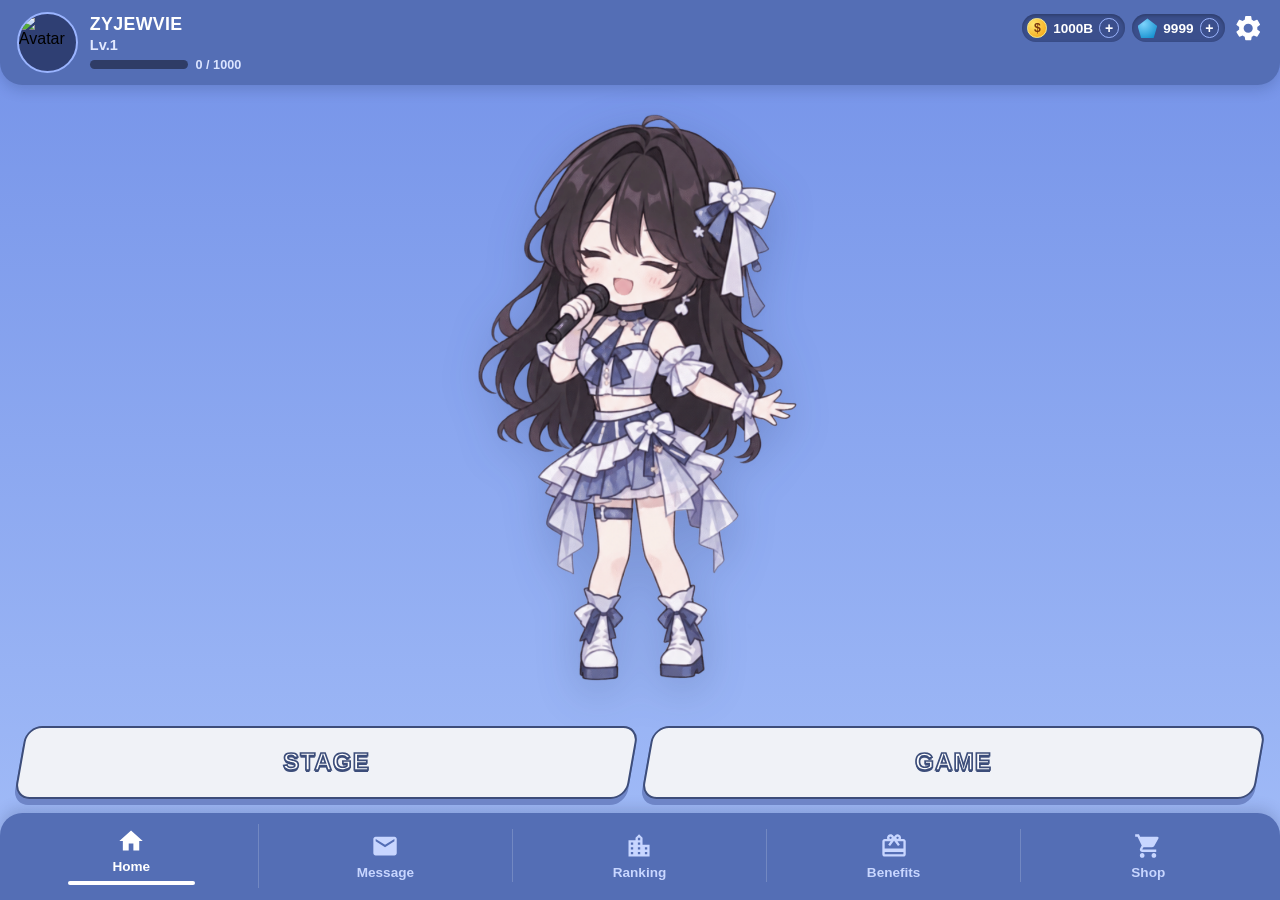
==== index.html @ 36521bb8 "Upload project" ====
<!DOCTYPE html>
<html lang="vi">
<head>
  <meta charset="UTF-8" />
  <meta name="viewport" content="width=device-width, initial-scale=1.0, maximum-scale=1.0, user-scalable=no, viewport-fit=cover" />
  <title>Idol Theater Game UI</title>
  
  <!-- Google Fonts -->
  <link href="https://fonts.googleapis.com/css2?family=Cinzel+Decorative:wght@900&family=Lora:wght@600;700&display=swap" rel="stylesheet">
  
  <!-- CSS dùng chung (Bắt buộc nạp đầu tiên) -->
  <link rel="stylesheet" href="css/common.css" />
  
  <!-- CSS riêng từng màn hình -->
  <link rel="stylesheet" href="css/home.css" />
    <!-- Font & CSS cho màn hình Game -->
    <link href="https://fonts.googleapis.com/css2?family=Inter:wght@500;600;700&display=swap" rel="stylesheet">
    <link rel="stylesheet" href="css/game.css" />
        
    <!-- Font & CSS cho màn hình Stage -->
    <link href="https://fonts.googleapis.com/css2?family=Be+Vietnam+Pro:wght@500;600;700&display=swap" rel="stylesheet">
    <link rel="stylesheet" href="css/stage.css" />



  <link rel="stylesheet" href="css/settings.css" />
    <link rel="stylesheet" href="css/wallpaper.css" />
    <!-- Font cho màn hình Nhạc nền -->
    <link href="https://fonts.googleapis.com/css2?family=Merriweather:wght@700;900&display=swap" rel="stylesheet">
    <link rel="stylesheet" href="css/bgm.css" />

</head>
<body>
    <!-- ==================== MÀN HÌNH 1: HOME (MÀN HÌNH CHÍNH) ==================== -->
    <div class="app-shell" id="mainScreen">
        <!-- HEADER -->
        <header class="top-header">
        <div class="player-info">
            <div class="avatar-box">
            <img id="playerAvatar" src="https://placehold.co/120x120/2f3f73/ffffff?text=AVT" alt="Avatar" />
            </div>
            <div class="player-meta">
            <div class="player-name" id="playerName">ZYJEWVIE</div>
            <div class="player-level" id="playerLevel">Lv.1</div>
            <div class="exp-row">
                <div class="exp-bar">
                <div class="exp-fill" id="expFill" style="width: 0%;"></div>
                </div>
                <span class="exp-text" id="expText">0 / 1000</span>
            </div>
            </div>
        </div>

        <div class="header-right">
            <div class="currency-pill">
            <span class="coin-icon">$</span>
            <span class="currency-val" id="coinVal">1000B</span>
            <button class="plus-btn" type="button" aria-label="Add Coins">+</button>
            </div>

            <div class="currency-pill">
            <span class="gem-icon"></span>
            <span class="currency-val" id="gemVal">9999</span>
            <button class="plus-btn" type="button" aria-label="Add Gems">+</button>
            </div>

            <button class="settings-btn" id="openSettingsBtn" type="button" aria-label="Settings">
            <svg viewBox="0 0 24 24" fill="currentColor">
                <path d="M19.14 12.94c.04-.31.06-.63.06-.94 0-.31-.02-.63-.06-.94l2.03-1.58a.49.49 0 0 0 .12-.61l-1.92-3.32a.49.49 0 0 0-.59-.22l-2.39.96c-.5-.38-1.03-.7-1.62-.94l-.36-2.54a.484.484 0 0 0-.48-.41h-3.84c-.24 0-.43.17-.47.41l-.36 2.54c-.59.24-1.13.57-1.62.94l-2.39-.96c-.22-.08-.47 0-.59.22L2.74 8.87c-.12.21-.08.47.12.61l2.03 1.58c-.04.31-.06.63-.06.94s.02.63.06.94l-2.03 1.58a.49.49 0 0 0-.12.61l1.92 3.32c.12.22.37.29.59.22l2.39-.96c.5.38 1.03.7 1.62.94l.36 2.54c.05.24.24.41.48.41h3.84c.24 0 .44-.17.47-.41l.36-2.54c.59-.24 1.13-.56 1.62-.94l2.39.96c.22.08.47 0 .59-.22l1.92-3.32c.12-.22.07-.47-.12-.61l-2.01-1.58zM12 15.6A3.6 3.6 0 1 1 15.6 12 3.6 3.6 0 0 1 12 15.6z"/>
            </svg>
            </button>
        </div>
        </header>

        <!-- KHU VỰC NHÂN VẬT CHÍNH -->
        <main class="center-stage">
        <img
            id="mainCharacter"
            class="character-img"
            src="assets/images/idol1.png"
            alt="Idol Character"
        />
        </main>

        <!-- HAI NÚT CHỨC NĂNG LỚN -->
        <section class="action-row">
        <button class="main-action-btn" type="button" data-mode="STAGE">
            <span>STAGE</span>
        </button>
        <button class="main-action-btn" type="button" data-mode="GAME">
            <span>GAME</span>
        </button>
        </section>

        <!-- THANH ĐIỀU HƯỚNG 5 TAB -->
        <nav class="bottom-nav">
        <button class="nav-item active" type="button" data-tab="home">
            <svg viewBox="0 0 24 24"><path d="M10 20v-6h4v6h5v-8h3L12 3 2 12h3v8z"/></svg>
            <span class="nav-label">Home</span>
        </button>

        <button class="nav-item" type="button" data-tab="message">
            <svg viewBox="0 0 24 24"><path d="M20 4H4c-1.1 0-2 .9-2 2v12c0 1.1.9 2 2 2h16c1.1 0 2-.9 2-2V6c0-1.1-.9-2-2-2zm0 4-8 5-8-5V6l8 5 8-5v2z"/></svg>
            <span class="nav-label">Message</span>
        </button>

        <button class="nav-item" type="button" data-tab="ranking">
            <svg viewBox="0 0 24 24"><path d="M15 11V5l-3-3-3 3v2H3v14h18V11h-6zm-8 8H5v-2h2v2zm0-4H5v-2h2v2zm0-4H5V9h2v2zm6 8h-2v-2h2v2zm0-4h-2v-2h2v2zm0-4h-2V9h2v2zm0-4h-2V5h2v2zm6 12h-2v-2h2v2zm0-4h-2v-2h2v2z"/></svg>
            <span class="nav-label">Ranking</span>
        </button>

        <button class="nav-item" type="button" data-tab="benefits">
            <svg viewBox="0 0 24 24"><path d="M20 6h-2.18c.11-.31.18-.65.18-1a2.996 2.996 0 0 0-5.5-1.65l-.5.67-.5-.68C10.96 2.54 10.05 2 9 2 7.34 2 6 3.34 6 5c0 .35.07.69.18 1H4c-1.11 0-1.99.89-1.99 2L2 19c0 1.11.89 2 2 2h16c1.11 0 2-.89 2-2V8c0-1.11-.89-2-2-2zm-5-2c.55 0 1 .45 1 1s-.45 1-1 1-1-.45-1-1 .45-1 1-1zM9 4c.55 0 1 .45 1 1s-.45 1-1 1-1-.45-1-1 .45-1 1-1zm11 15H4v-2h16v2zm0-5H4V8h5.08L7 10.83 8.62 12 11 8.76l1-1.36 1 1.36L15.38 12 17 10.83 14.92 8H20v6z"/></svg>
            <span class="nav-label">Benefits</span>
        </button>

        <button class="nav-item" type="button" data-tab="shop">
            <svg viewBox="0 0 24 24"><path d="M7 18c-1.1 0-1.99.9-1.99 2S5.9 22 7 22s2-.9 2-2-.9-2-2-2zM1 2v2h2l3.6 7.59-1.35 2.45c-.16.28-.25.61-.25.96 0 1.1.9 2 2 2h12v-2H7.42c-.14 0-.25-.11-.25-.25l.03-.12.9-1.63h7.45c.75 0 1.41-.41 1.75-1.03l3.58-6.49A1.003 1.003 0 0 0 20 4H5.21l-.94-2H1zm16 16c-1.1 0-1.99.9-1.99 2s.89 2 1.99 2 2-.9 2-2-.9-2-2-2z"/></svg>
            <span class="nav-label">Shop</span>
        </button>
        </nav>
    </div>

    <!-- ==================== MÀN HÌNH 2: SETTINGS (OVERLAY) ==================== -->
    <div class="settings-screen" id="settingsScreen">
        <header class="settings-header">
        <button class="btn-back" id="btnBack" type="button" aria-label="Quay lại">&lt;</button>
        <h1 class="header-title">Settings</h1>
        </header>

        <div class="dashed-divider"></div>

        <main class="settings-content">
        <div class="settings-groups-wrap">
            <section class="settings-group">
            <div class="group-banner">GIAO DIỆN</div>
            <div class="setting-item" data-action="wallpaper">
                <span class="item-label">Hình nền</span>
                <span class="item-arrow">&gt;</span>
            </div>
            <div class="setting-item" data-action="theme-mode">
                <span class="item-label">Chế độ</span>
                <span class="item-arrow">&gt;</span>
            </div>
            </section>

            <section class="settings-group">
            <div class="group-banner">ÂM LƯỢNG</div>
            <div class="setting-item" data-action="bgm">
                <span class="item-label">Nhạc nền</span>
                <span class="item-arrow">&gt;</span>
            </div>
            <div class="setting-item" data-action="sfx">
                <span class="item-label">Hiệu ứng</span>
                <span class="item-arrow">&gt;</span>
            </div>
            <div class="setting-item" data-action="notification-sound">
                <span class="item-label">Thông báo</span>
                <span class="item-arrow">&gt;</span>
            </div>
            </section>

            <section class="settings-group">
            <div class="group-banner">HỖ TRỢ</div>
            <div class="setting-item" data-action="guide">
                <span class="item-label">Hướng dẫn</span>
                <span class="item-arrow">&gt;</span>
            </div>
            <div class="setting-item" data-action="policy">
                <span class="item-label">Chính sách</span>
                <span class="item-arrow">&gt;</span>
            </div>
            <div class="setting-item" data-action="terms">
                <span class="item-label">Điều khoản sử dụng</span>
                <span class="item-arrow">&gt;</span>
            </div>
            </section>
        </div>

        <section class="account-actions">
            <button class="danger-item" type="button" data-action="logout">Đăng xuất</button>
            <button class="danger-item" type="button" data-action="delete-account">Xóa tài khoản</button>
        </section>
        </main>

        <footer class="settings-footer">
        <div class="brand-watermark">ZYJEWVIE</div>
        </footer>
    </div>

    <!-- ==================== MÀN HÌNH 3: HÌNH NỀN & NHÂN VẬT (OVERLAY) ==================== -->
    <div class="wallpaper-screen" id="wallpaperScreen">
        <!-- Thanh tiêu đề trên cùng -->
        <header class="wp-top-header">
        <button class="wp-btn-back" id="wpBtnBack" type="button" aria-label="Quay lại">
            <svg viewBox="0 0 24 24">
            <polyline points="15 18 9 12 15 6"></polyline>
            </svg>
        </button>
        <h1 class="wp-header-title">Hình nền</h1>
        </header>

        <!-- Khung Màu nền -->
        <section class="bg-section">
        <h2 class="section-label">Màu nền</h2>
        <div class="bg-scroll-list" id="bgListContainer"></div>
        </section>

        <!-- Khung Nhân vật -->
        <section class="char-section">
        <h2 class="section-label">Nhân vật</h2>
        <div class="char-grid-scroll" id="charGridContainer"></div>
        </section>
    </div>

    <!-- ==================== MÀN HÌNH 4: NHẠC NỀN (OVERLAY) ==================== -->
    <div class="bgm-screen" id="bgmScreen" role="region" aria-label="Cài đặt nhạc nền">
        <!-- 1. Thanh tiêu đề & nút quay lại -->
        <header class="bgm-top-header">
        <button id="bgmBackBtn" class="bgm-back-btn" type="button" aria-label="Quay lại">
            <svg viewBox="0 0 24 24" fill="none" stroke="#0c1446" stroke-width="3.6" stroke-linecap="round" stroke-linejoin="round">
            <polyline points="16 4 7 12 16 20"></polyline>
            </svg>
        </button>
        <h1 class="bgm-serif-heading bgm-header-title">Background music</h1>
        </header>

        <!-- 2. Thẻ Bật / Tắt tổng -->
        <section class="bgm-toggle-card">
        <span id="bgmToggleStatusText" class="bgm-serif-heading bgm-toggle-label">Bật</span>
        <button id="bgmMasterSwitch" class="bgm-switch-btn" type="button" role="switch" aria-checked="true" aria-label="Bật hoặc tắt nhạc nền">
            <span class="bgm-switch-knob"></span>
        </button>
        </section>

        <!-- 3. Bảng danh sách Nhạc nền -->
        <section id="bgmMusicPanel" class="bgm-music-panel">
        <h2 class="bgm-serif-heading bgm-section-title">Nhạc nền:</h2>

        <!-- Thanh tìm kiếm -->
        <div class="bgm-search-box">
            <svg viewBox="0 0 24 24" fill="none" stroke="#0c1446" stroke-width="2.4" stroke-linecap="round" stroke-linejoin="round">
            <circle cx="11" cy="11" r="7.5"></circle>
            <line x1="20.5" y1="20.5" x2="16.35" y2="16.35"></line>
            </svg>
            <input
            id="bgmSearchInput"
            class="bgm-search-input"
            type="text"
            placeholder="Tìm kiếm bài hát..."
            autocomplete="off"
            aria-label="Tìm kiếm nhạc nền"
            />
            <button id="bgmClearSearchBtn" class="bgm-clear-search-btn" type="button" aria-label="Xóa tìm kiếm">✕</button>
        </div>

        <!-- Danh sách các bài hát có thể cuộn -->
        <div id="bgmSongListContainer" class="bgm-song-list" role="list"></div>
        </section>

        <!-- Toast phản hồi trong game -->
        <div id="bgmGameToast" class="bgm-game-toast" role="status" aria-live="polite"></div>
    </div>

    <!-- ==================== MÀN HÌNH 5: GAME (OVERLAY) ==================== -->
    <div class="game-screen" id="gameScreen" role="region" aria-label="Danh sách trò chơi">
        <!-- 1. Thanh Header trên cùng -->
        <header class="gm-top-header">
            <button type="button" id="gmBtnBack" class="gm-icon-action-btn" aria-label="Quay lại" style="margin-left: calc(-0.4 * var(--ui));">
                <svg viewBox="0 0 36 36" fill="none" xmlns="http://www.w3.org/2000/svg">
                    <path d="M25 6L9 18L25 30" stroke="#090A8A" stroke-width="4.6" stroke-linecap="round" stroke-linejoin="round"/>
                </svg>
            </button>

            <button type="button" id="gmBtnHamburger" class="gm-icon-action-btn" aria-label="Mở menu" style="margin-right: calc(-0.4 * var(--ui));">
                <svg viewBox="0 0 36 36" fill="none" xmlns="http://www.w3.org/2000/svg">
                    <path d="M6 9.5H30" stroke="#090A8A" stroke-width="4.4" stroke-linecap="round"/>
                    <path d="M6 18H30" stroke="#090A8A" stroke-width="4.4" stroke-linecap="round"/>
                    <path d="M6 26.5H30" stroke="#090A8A" stroke-width="4.4" stroke-linecap="round"/>
                </svg>
            </button>
        </header>

        <!-- 2. Thanh chuyển Tab "Game" / "Your game" -->
        <nav class="gm-tab-bar" role="tablist" aria-label="Danh mục trò chơi">
            <div id="gmTabIndicator" class="gm-tab-indicator"></div>
            <button type="button" role="tab" aria-selected="true" id="gmTabGame" class="gm-tab-btn" data-tab="all">
                Game
            </button>
            <button type="button" role="tab" aria-selected="false" id="gmTabYourGame" class="gm-tab-btn" data-tab="saved">
                Your game
            </button>
        </nav>

        <!-- 3. Lưới danh sách thẻ game -->
        <section id="gmGamesGrid" class="gm-games-grid" aria-label="Danh sách trò chơi"></section>

        <!-- Trạng thái trống khi chuyển sang tab "Your game" -->
        <div id="gmEmptySavedState" class="gm-empty-state hidden">
            <div class="gm-empty-icon-box">
                <svg viewBox="0 0 24 28" fill="none">
                    <path d="M3 3C3 1.89543 3.89543 1 5 1H19C20.1046 1 21 1.89543 21 3V25.5L12 19.2L3 25.5V3Z" stroke="#090A8A" stroke-width="2.4" stroke-linejoin="round"/>
                </svg>
            </div>
            <p class="gm-empty-title">Chưa có game nào được lưu</p>
            <p class="gm-empty-desc">
                Nhấn vào biểu tượng bookmark trên thẻ game để thêm vào mục Your game.
            </p>
        </div>

        <!-- Menu trượt (Drawer) -->
        <div id="gmDrawerBackdrop" class="gm-drawer-backdrop"></div>
        <aside id="gmDrawerPanel" class="gm-drawer-panel" aria-hidden="true">
            <div class="gm-drawer-header">
                <span class="gm-drawer-title">Menu</span>
                <button type="button" id="gmBtnCloseDrawer" class="gm-drawer-close-btn" aria-label="Đóng menu">
                    <svg viewBox="0 0 24 24" fill="none">
                        <path d="M6 6L18 18M18 6L6 18" stroke="#090A8A" stroke-width="3.2" stroke-linecap="round"/>
                    </svg>
                </button>
            </div>

            <ul class="gm-drawer-list">
                <li>
                    <button type="button" data-menu-action="all" class="gm-drawer-item-btn">
                        <span>Tất cả trò chơi</span>
                        <span class="gm-drawer-badge">10</span>
                    </button>
                </li>
                <li>
                    <button type="button" data-menu-action="saved" class="gm-drawer-item-btn">
                        <span>Game đã lưu</span>
                        <span id="gmDrawerSavedCount" class="gm-drawer-badge">0</span>
                    </button>
                </li>
                <li>
                    <button type="button" data-menu-action="settings" class="gm-drawer-item-btn">
                        <span>Cài đặt âm thanh</span>
                    </button>
                </li>
                <li>
                    <button type="button" data-menu-action="info" class="gm-drawer-item-btn">
                        <span>Thông tin phiên bản</span>
                    </button>
                </li>
            </ul>
        </aside>

        <!-- Modal thông báo khi bấm nút chơi Game -->
        <div id="gmModalBackdrop" class="gm-modal-backdrop" role="dialog" aria-modal="true" aria-labelledby="gmModalGameTitle">
            <div class="gm-modal-card">
                <div id="gmModalThumbContainer" class="gm-modal-thumb-preview"></div>
                <h2 id="gmModalGameTitle" class="gm-modal-title">Game #1</h2>
                <p id="gmModalGameSubtitle" class="gm-modal-subtitle">Sẵn sàng bắt đầu màn chơi mới!</p>
                <div class="gm-modal-actions">
                    <button type="button" id="gmBtnCloseModal" class="gm-modal-btn-secondary">Đóng</button>
                    <button type="button" id="gmBtnConfirmPlay" class="gm-modal-btn-primary">Chơi ngay</button>
                </div>
            </div>
        </div>

        <!-- Toast thông báo -->
        <div id="gmToastMsg" class="gm-toast-msg" role="status" aria-live="polite"></div>
    </div>

    <!-- ==================== MÀN HÌNH 6: STAGE (OVERLAY) ==================== -->
    <div class="stage-screen" id="stageScreen" role="region" aria-label="Chọn ca sĩ biểu diễn">
        <header class="st-header">
            <button type="button" class="st-btn-back" id="stBtnBack" aria-label="Quay lại">
                <svg viewBox="0 0 24 24" fill="none" stroke="currentColor" stroke-linecap="round" stroke-linejoin="round">
                    <polyline points="15 18 9 12 15 6"></polyline>
                </svg>
            </button>
            <h1 class="st-header-title">Chọn ca sĩ biểu diễn</h1>
        </header>

        <section class="st-grid-wrapper">
            <div class="st-singer-grid" id="stSingerGrid"></div>
        </section>

        <footer class="st-footer">
            <span class="st-selection-hint" id="stSelectionHint">Chạm thẻ để chọn</span>
            <button type="button" class="st-btn-proceed" id="stBtnProceed">
                <span>Vào biểu diễn</span>
                <svg viewBox="0 0 24 24" fill="none" stroke="currentColor" stroke-linecap="round" stroke-linejoin="round">
                    <line x1="5" y1="12" x2="19" y2="12"></line>
                    <polyline points="13 6 19 12 13 18"></polyline>
                </svg>
            </button>
        </footer>

        <div class="st-toast" id="stToastMessage"></div>
    </div>


  <!-- JS dùng chung (Nạp trước) -->
  <script src="js/common.js"></script>
  
  <!-- JS riêng từng màn hình -->
  <script src="js/home.js"></script>
    <script src="js/game.js"></script>
    <script src="js/stage.js"></script>


  <script src="js/settings.js"></script>
    <script src="js/wallpaper.js"></script>
    <script src="js/bgm.js"></script>

</body>
</html>
---- css/common.css ----
/* ==========================================================================
   COMMON CSS - BIẾN TOÀN CỤC, RESET & HÌNH NỀN DÙNG CHUNG
   ========================================================================== */

:root {
  /* Hệ thống màu dùng chung */
  --bg-top: #7492e8;
  --bg-bottom: #a3bdf8;
  --bg-gradient: linear-gradient(180deg, var(--bg-top) 0%, var(--bg-bottom) 100%);
  
  --bar-bg: #546eb5;
  --pill-bg: #3b4f8c;
  --btn-bg: #f0f2f7;
  --btn-border: #3d4d7a;
  --btn-shadow: #6e85c7;
  
  --text-white: #ffffff;
  --text-navy: #091866;
  --text-danger: #d92626;

  /* Biến tỉ lệ co giãn theo kích thước màn hình */
  --u-main: min(1vw, 0.52dvh);
  --u-settings: 1vmin;
}

* {
  box-sizing: border-box;
  margin: 0;
  padding: 0;
  -webkit-tap-highlight-color: transparent;
  user-select: none;
}

html, body {
  width: 100%;
  height: 100dvh;
  overflow: hidden;
  overscroll-behavior: none;
  /* Hình nền dùng chung toàn hệ thống (hỗ trợ cả gradient và url ảnh) */
  background: var(--bg-gradient);
  background-size: cover;
  background-position: center;
  background-repeat: no-repeat;
  margin: 0;
  padding: 0;
}

/* Class tiện ích nếu muốn áp dụng nền chung cho bất kỳ màn hình phủ (overlay) nào */
.shared-bg {
  background: var(--bg-gradient);
}
---- css/home.css ----
/* ==========================================================================
   HOME SCREEN CSS (MÀN HÌNH CHÍNH)
   ========================================================================== */

.app-shell {
  width: 100%;
  height: 100dvh;
  display: flex;
  flex-direction: column;
  justify-content: space-between;
  position: relative;
  font-family: -apple-system, BlinkMacSystemFont, "Segoe UI", Roboto, Helvetica, Arial, sans-serif;
  margin:0 auto;
}

/* 1. HEADER */
.top-header {
  width: 100%;
  background-color: var(--bar-bg);
  border-bottom-left-radius: calc(4.8 * var(--u-main));
  border-bottom-right-radius: calc(4.8 * var(--u-main));
  padding: calc(2.6 * var(--u-main)) calc(3.6 * var(--u-main));
  display: flex;
  align-items: flex-start;
  justify-content: space-between;
  gap: calc(2 * var(--u-main));
  box-shadow: 0 calc(1 * var(--u-main)) calc(3 * var(--u-main)) rgba(25, 40, 85, 0.2);
  flex-shrink: 0;
  z-index: 10;
}

.player-info {
  display: flex;
  align-items: center;
  gap: calc(2.6 * var(--u-main));
  min-width: 0;
  flex: 1;
}

.avatar-box {
  width: calc(13 * var(--u-main));
  height: calc(13 * var(--u-main));
  border-radius: 50%;
  border: calc(0.55 * var(--u-main)) solid #9ab4ff;
  overflow: hidden;
  flex-shrink: 0;
  background: #2f3f73;
}

.avatar-box img {
  width: 100%;
  height: 100%;
  object-fit: cover;
  display: block;
}

.player-meta {
  display: flex;
  flex-direction: column;
  gap: calc(0.6 * var(--u-main));
  min-width: 0;
  flex: 1;
}

.player-name {
  color: var(--text-white);
  font-weight: 800;
  font-size: calc(3.8 * var(--u-main));
  letter-spacing: 0.02em;
  white-space: nowrap;
  overflow: hidden;
  text-overflow: ellipsis;
}

.player-level {
  color: #e2e9ff;
  font-weight: 700;
  font-size: calc(3.1 * var(--u-main));
}

.exp-row {
  display: flex;
  align-items: center;
  gap: calc(1.6 * var(--u-main));
  margin-top: calc(0.3 * var(--u-main));
}

.exp-bar {
  width: calc(21 * var(--u-main));
  height: calc(1.8 * var(--u-main));
  background-color: #2f3c66;
  border-radius: 999px;
  overflow: hidden;
  flex-shrink: 0;
}

.exp-fill {
  height: 100%;
  width: 0%;
  background: linear-gradient(90deg, #6ee7ff, #ffffff);
  border-radius: 999px;
  transition: width 0.3s ease;
}

.exp-text {
  color: #dbe4ff;
  font-size: calc(2.7 * var(--u-main));
  font-weight: 700;
  white-space: nowrap;
}

.header-right {
  display: flex;
  align-items: center;
  gap: calc(1.6 * var(--u-main));
  flex-shrink: 0;
  padding-top: calc(0.2 * var(--u-main));
}

.currency-pill {
  background-color: var(--pill-bg);
  border-radius: 999px;
  padding: calc(0.9 * var(--u-main)) calc(1.3 * var(--u-main)) calc(0.9 * var(--u-main)) calc(1.1 * var(--u-main));
  display: flex;
  align-items: center;
  gap: calc(1.3 * var(--u-main));
  box-shadow: inset 0 calc(0.3 * var(--u-main)) calc(0.8 * var(--u-main)) rgba(0, 0, 0, 0.25);
}

.coin-icon, .gem-icon {
  width: calc(4.2 * var(--u-main));
  height: calc(4.2 * var(--u-main));
  border-radius: 50%;
  display: flex;
  align-items: center;
  justify-content: center;
  font-size: calc(2.6 * var(--u-main));
  font-weight: 900;
  flex-shrink: 0;
}

.coin-icon {
  background: radial-gradient(circle at 30% 30%, #ffe66d, #f59e0b);
  color: #78350f;
  border: calc(0.3 * var(--u-main)) solid #fef08a;
}

.gem-icon {
  background: radial-gradient(circle at 30% 30%, #7dd3fc, #0284c7);
  color: #ffffff;
  clip-path: polygon(50% 0%, 100% 38%, 82% 100%, 18% 100%, 0% 38%);
  border-radius: 0;
}

.currency-val {
  color: var(--text-white);
  font-weight: 700;
  font-size: calc(2.9 * var(--u-main));
  white-space: nowrap;
}

.plus-btn {
  width: calc(4.2 * var(--u-main));
  height: calc(4.2 * var(--u-main));
  border-radius: 50%;
  border: calc(0.38 * var(--u-main)) solid #9ab4ff;
  background: transparent;
  color: var(--text-white);
  font-size: calc(3 * var(--u-main));
  font-weight: 700;
  line-height: 1;
  display: flex;
  align-items: center;
  justify-content: center;
  cursor: pointer;
}

.settings-btn {
  background: transparent;
  border: none;
  color: var(--text-white);
  width: calc(6.5 * var(--u-main));
  height: calc(6.5 * var(--u-main));
  display: flex;
  align-items: center;
  justify-content: center;
  cursor: pointer;
  transition: transform 0.2s;
}

.settings-btn svg {
  width: 100%;
  height: 100%;
}

.settings-btn:active {
  transform: rotate(45deg) scale(0.92);
}

/* 2. KHU VỰC NHÂN VẬT Ở GIỮA */
.center-stage {
  flex: 1;
  min-height: 0;
  width: 100%;
  display: flex;
  align-items: center;
  justify-content: center;
  padding: calc(2 * var(--u-main)) calc(4 * var(--u-main));
  position: relative;
}

.character-img {
  max-width: 90%;
  max-height: 96%;
  width: auto;
  height: auto;
  object-fit: contain;
  filter: drop-shadow(0 calc(2.5 * var(--u-main)) calc(4.5 * var(--u-main)) rgba(32, 48, 96, 0.22));
  animation: idleFloat 3.2s ease-in-out infinite;
}

@keyframes idleFloat {
  0%, 100% { transform: translateY(0px); }
  50% { transform: translateY(calc(-1.4 * var(--u-main))); }
}

/* 3. HAI NÚT STAGE & GAME */
.action-row {
  width: 100%;
  padding: 0 calc(4.2 * var(--u-main)) calc(3.2 * var(--u-main));
  display: grid;
  grid-template-columns: 1fr 1fr;
  gap: calc(3.2 * var(--u-main));
  flex-shrink: 0;
}

.main-action-btn {
  height: calc(15.5 * var(--u-main));
  background-color: var(--btn-bg);
  border: calc(0.55 * var(--u-main)) solid var(--btn-border);
  border-radius: calc(3.4 * var(--u-main));
  box-shadow: 0 calc(1.3 * var(--u-main)) 0 var(--btn-shadow);
  display: flex;
  align-items: center;
  justify-content: center;
  cursor: pointer;
  transform: skewX(-10deg);
  transition: transform 0.1s ease, box-shadow 0.1s ease;
}

.main-action-btn span {
  transform: skewX(10deg);
  font-size: calc(5.2 * var(--u-main));
  font-weight: 900;
  letter-spacing: 0.04em;
  color: var(--text-white);
  -webkit-text-stroke: calc(0.36 * var(--u-main)) #3c4d7a;
  text-shadow: 0 calc(0.5 * var(--u-main)) 0 #3c4d7a;
}

.main-action-btn:active {
  transform: skewX(-10deg) translateY(calc(1 * var(--u-main)));
  box-shadow: 0 calc(0.3 * var(--u-main)) 0 var(--btn-shadow);
}

/* 4. THANH ĐIỀU HƯỚNG DƯỚI CÙNG */
.bottom-nav {
  width: 100%;
  background-color: var(--bar-bg);
  border-top-left-radius: calc(4.8 * var(--u-main));
  border-top-right-radius: calc(4.8 * var(--u-main));
  padding: calc(2.2 * var(--u-main)) calc(1 * var(--u-main)) calc(2.6 * var(--u-main));
  display: grid;
  grid-template-columns: repeat(5, 1fr);
  align-items: center;
  box-shadow: 0 calc(-1 * var(--u-main)) calc(3 * var(--u-main)) rgba(25, 40, 85, 0.18);
  flex-shrink: 0;
}

.nav-item {
  background: transparent;
  border: none;
  border-right: calc(0.25 * var(--u-main)) solid rgba(255, 255, 255, 0.18);
  color: #c8d6ff;
  display: flex;
  flex-direction: column;
  align-items: center;
  justify-content: center;
  gap: calc(1 * var(--u-main));
  padding: calc(0.6 * var(--u-main)) calc(1 * var(--u-main));
  cursor: pointer;
  position: relative;
  transition: color 0.2s, transform 0.15s;
}

.nav-item:last-child {
  border-right: none;
}

.nav-item svg {
  width: calc(6 * var(--u-main));
  height: calc(6 * var(--u-main));
  fill: currentColor;
}

.nav-label {
  font-size: calc(2.9 * var(--u-main));
  font-weight: 700;
  white-space: nowrap;
}

.nav-item.active {
  color: var(--text-white);
}

.nav-item.active::after {
  content: "";
  width: 52%;
  height: calc(0.8 * var(--u-main));
  background-color: var(--text-white);
  border-radius: 999px;
  margin-top: calc(0.5 * var(--u-main));
}

.nav-item:active {
  transform: scale(0.93);
}
---- css/game.css ----
/* ==========================================================================
   GAME SCREEN CSS (MÀN HÌNH CHỌN GAME - OVERLAY - CO DÃN CHUẨN ĐỒNG BỘ)
   ========================================================================== */

.game-screen {
  --navy-deep: #090A8A;
  --card-bg: #3D70B8;
  --btn-blue: #242CA3;
  --btn-blue-hover: #192085;

  position: fixed;
  inset: 0;
  width: 100%;
  height: 100dvh;
  z-index: 100;
  background: var(--bg-gradient);
  background-size: cover;
  background-position: center;
  font-family: 'Lora', Georgia, serif;
  color: var(--navy-deep);

  /* Đồng bộ cách tính padding và khoảng cách y hệt Settings / BGM / Wallpaper */
  padding: calc(var(--u-settings) * 3.4) calc(var(--u-settings) * 3.8);
  padding-top: max(calc(var(--u-settings) * 3.6), env(safe-area-inset-top));
  padding-bottom: max(calc(var(--u-settings) * 3.2), env(safe-area-inset-bottom));
  display: flex;
  flex-direction: column;
  gap: calc(var(--u-settings) * 2.6);
  overflow: hidden;

  /* Hiệu ứng ẩn/hiện Overlay đồng bộ với Settings */
  opacity: 0;
  visibility: hidden;
  pointer-events: none;
  transform: translateX(6%);
  transition: opacity 0.22s ease, transform 0.22s ease, visibility 0.22s ease;
}

.game-screen.open {
  opacity: 1;
  visibility: visible;
  pointer-events: auto;
  transform: translateX(0);
}

.game-screen .hidden {
  display: none !important;
}

/* 1. Thanh Header trên cùng */
.gm-top-header {
  display: flex;
  align-items: center;
  justify-content: space-between;
  width: 100%;
  height: calc(var(--u-settings) * 7.2);
  flex-shrink: 0;
  padding: 0 calc(var(--u-settings) * 0.4);
}

.gm-icon-action-btn {
  display: flex;
  align-items: center;
  justify-content: center;
  width: calc(var(--u-settings) * 7.2);
  height: calc(var(--u-settings) * 7.2);
  border-radius: calc(var(--u-settings) * 2.2);
  background: transparent;
  border: none;
  cursor: pointer;
  padding: 0;
  color: var(--navy-deep);
  transition: transform 0.15s ease, background-color 0.2s ease;
}

.gm-icon-action-btn svg {
  width: calc(var(--u-settings) * 5);
  height: calc(var(--u-settings) * 5);
  display: block;
}

.gm-icon-action-btn:active {
  transform: scale(0.88);
  background-color: rgba(255, 255, 255, 0.2);
}

/* 2. Thanh Tab chia đôi 50% - 50% */
.gm-tab-bar {
  position: relative;
  display: grid;
  grid-template-columns: 50% 50%;
  width: 100%;
  border-bottom: calc(var(--u-settings) * 0.3) solid rgba(9, 10, 138, 0.45);
  flex-shrink: 0;
}

.gm-tab-btn {
  position: relative;
  z-index: 2;
  width: 100%;
  background: transparent;
  border: none;
  padding: calc(var(--u-settings) * 1.8) calc(var(--u-settings) * 1);
  font-family: 'Lora', Georgia, serif;
  font-weight: 700;
  font-size: calc(var(--u-settings) * 3.4);
  line-height: 1.25;
  color: var(--navy-deep);
  cursor: pointer;
  text-align: center;
  letter-spacing: 0.01em;
  white-space: nowrap;
  overflow: hidden;
  text-overflow: ellipsis;
  transition: transform 0.15s ease;
}

.gm-tab-btn:active {
  transform: scale(0.97);
}

.gm-tab-indicator {
  position: absolute;
  bottom: calc(var(--u-settings) * -0.3);
  left: 0;
  width: 50%;
  height: calc(100% + calc(var(--u-settings) * 0.3));
  background: linear-gradient(180deg, rgba(255, 255, 255, 0.45) 0%, rgba(255, 255, 255, 0.14) 100%);
  border-bottom: calc(var(--u-settings) * 0.6) solid var(--navy-deep);
  border-top-left-radius: calc(var(--u-settings) * 1);
  border-top-right-radius: calc(var(--u-settings) * 1);
  transition: transform 0.28s cubic-bezier(0.25, 1, 0.5, 1);
  z-index: 1;
  pointer-events: none;
}

.gm-tab-indicator.right {
  transform: translateX(100%);
}

/* 3. Lưới danh sách thẻ game (Cuộn mượt mà như Wallpaper) */
.gm-games-grid {
  flex: 1;
  overflow-y: auto;
  overflow-x: hidden;
  display: grid;
  grid-template-columns: repeat(2, 1fr); /* Mặc định 2 cột tối ưu trên di động */
  column-gap: calc(var(--u-settings) * 2.4);
  row-gap: calc(var(--u-settings) * 2.4);
  align-content: start;
  padding-bottom: calc(var(--u-settings) * 3.4);
  scrollbar-width: none;
  -ms-overflow-style: none;
}

.gm-games-grid::-webkit-scrollbar {
  display: none;
}

@media (min-width: 600px) {
  .gm-games-grid {
    grid-template-columns: repeat(3, 1fr);
  }
}

.gm-game-card {
  background-color: var(--card-bg);
  border-radius: calc(var(--u-settings) * 3.2);
  padding: calc(var(--u-settings) * 2.2);
  display: flex;
  flex-direction: column;
  gap: calc(var(--u-settings) * 1.8);
  box-shadow: 0 calc(var(--u-settings) * 0.6) calc(var(--u-settings) * 2) rgba(9, 10, 138, 0.16);
  transition: transform 0.2s ease, box-shadow 0.2s ease;
}

.gm-game-card:active {
  transform: scale(0.97);
}

.gm-card-thumb {
  width: 100%;
  aspect-ratio: 16 / 10;
  border-radius: calc(var(--u-settings) * 2.2);
  overflow: hidden;
  background-color: #E3F4FD;
  position: relative;
}

.gm-card-thumb svg {
  width: 100%;
  height: 100%;
  display: block;
}

.gm-card-footer {
  display: flex;
  align-items: center;
  gap: calc(var(--u-settings) * 1.5);
  width: 100%;
}

.gm-bookmark-btn {
  flex-shrink: 0;
  display: inline-flex;
  align-items: center;
  justify-content: center;
  width: calc(var(--u-settings) * 5.5);
  height: calc(var(--u-settings) * 5.5);
  background: transparent;
  border: none;
  padding: 0;
  cursor: pointer;
  transition: transform 0.2s cubic-bezier(0.34, 1.56, 0.64, 1);
}

.gm-bookmark-btn:active {
  transform: scale(0.84);
}

.gm-bookmark-btn svg {
  width: calc(var(--u-settings) * 4.2);
  height: calc(var(--u-settings) * 4.8);
  display: block;
}

.gm-play-pill-btn {
  flex: 1;
  min-width: 0;
  height: calc(var(--u-settings) * 5.5);
  background-color: var(--btn-blue);
  color: #FFFFFF;
  border: none;
  border-radius: 9999px;
  font-family: 'Lora', Georgia, serif;
  font-weight: 700;
  font-size: calc(var(--u-settings) * 2.7);
  letter-spacing: 0.02em;
  cursor: pointer;
  display: inline-flex;
  align-items: center;
  justify-content: center;
  box-shadow: 0 calc(var(--u-settings) * 0.4) calc(var(--u-settings) * 1.2) rgba(9, 10, 138, 0.28);
  transition: background-color 0.18s ease, transform 0.14s ease;
  white-space: nowrap;
  overflow: hidden;
  text-overflow: ellipsis;
  padding: 0 calc(var(--u-settings) * 1.5);
}

.gm-play-pill-btn:active {
  transform: scale(0.95);
}

/* Trạng thái trống tab Your game */
.gm-empty-state {
  flex: 1;
  display: flex;
  flex-direction: column;
  align-items: center;
  justify-content: center;
  text-align: center;
  padding: calc(var(--u-settings) * 4);
}

.gm-empty-icon-box {
  width: calc(var(--u-settings) * 12);
  height: calc(var(--u-settings) * 12);
  border-radius: calc(var(--u-settings) * 3);
  background: rgba(255, 255, 255, 0.28);
  display: flex;
  align-items: center;
  justify-content: center;
  margin-bottom: calc(var(--u-settings) * 2.5);
}

.gm-empty-icon-box svg {
  width: calc(var(--u-settings) * 5.5);
  height: calc(var(--u-settings) * 6.5);
}

.gm-empty-title {
  font-size: calc(var(--u-settings) * 3.8);
  font-weight: 700;
  color: var(--navy-deep);
  margin: 0 0 calc(var(--u-settings) * 1);
}

.gm-empty-desc {
  font-family: 'Inter', sans-serif;
  font-size: calc(var(--u-settings) * 2.8);
  color: rgba(9, 10, 138, 0.85);
  max-width: calc(var(--u-settings) * 60);
  margin: 0;
  line-height: 1.45;
}

/* Drawer menu trượt */
.gm-drawer-backdrop {
  position: fixed;
  inset: 0;
  background: rgba(9, 10, 60, 0.45);
  backdrop-filter: blur(3px);
  opacity: 0;
  pointer-events: none;
  transition: opacity 0.25s ease;
  z-index: 120;
}

.gm-drawer-backdrop.open {
  opacity: 1;
  pointer-events: auto;
}

.gm-drawer-panel {
  position: fixed;
  top: 0;
  right: 0;
  height: 100dvh;
  width: min(320px, 80vw);
  background: var(--bg-gradient);
  box-shadow: -8px 0 28px rgba(9, 10, 90, 0.28);
  transform: translateX(100%);
  transition: transform 0.28s cubic-bezier(0.22, 1, 0.36, 1);
  z-index: 130;
  padding: calc(var(--u-settings) * 3.4);
  display: flex;
  flex-direction: column;
  color: var(--navy-deep);
}

.gm-drawer-panel.open {
  transform: translateX(0);
}

.gm-drawer-header {
  display: flex;
  align-items: center;
  justify-content: space-between;
  padding-bottom: calc(var(--u-settings) * 2.2);
  border-bottom: calc(var(--u-settings) * 0.3) solid rgba(9, 10, 138, 0.25);
}

.gm-drawer-title {
  font-size: calc(var(--u-settings) * 4.2);
  font-weight: 700;
  letter-spacing: 0.02em;
}

.gm-drawer-close-btn {
  width: calc(var(--u-settings) * 6.5);
  height: calc(var(--u-settings) * 6.5);
  border-radius: calc(var(--u-settings) * 1.8);
  background: transparent;
  border: none;
  display: flex;
  align-items: center;
  justify-content: center;
  cursor: pointer;
  color: var(--navy-deep);
}

.gm-drawer-close-btn svg {
  width: calc(var(--u-settings) * 4.2);
  height: calc(var(--u-settings) * 4.2);
}

.gm-drawer-list {
  list-style: none;
  margin: calc(var(--u-settings) * 3) 0 0;
  padding: 0;
  display: flex;
  flex-direction: column;
  gap: calc(var(--u-settings) * 2);
  font-family: 'Inter', sans-serif;
  font-weight: 600;
  font-size: calc(var(--u-settings) * 2.9);
}

.gm-drawer-item-btn {
  width: 100%;
  text-align: left;
  padding: calc(var(--u-settings) * 2) calc(var(--u-settings) * 2.4);
  border-radius: calc(var(--u-settings) * 1.8);
  border: none;
  background: rgba(255, 255, 255, 0.24);
  color: var(--navy-deep);
  font-family: inherit;
  font-size: inherit;
  font-weight: inherit;
  display: flex;
  align-items: center;
  justify-content: space-between;
  cursor: pointer;
  transition: background-color 0.2s ease, transform 0.15s ease;
}

.gm-drawer-item-btn:active {
  transform: scale(0.97);
  background: rgba(255, 255, 255, 0.4);
}

.gm-drawer-badge {
  font-size: calc(var(--u-settings) * 2.4);
  background: var(--navy-deep);
  color: #FFFFFF;
  padding: calc(var(--u-settings) * 0.4) calc(var(--u-settings) * 1.6);
  border-radius: 9999px;
}

/* Modal thông báo khi bấm chơi game */
.gm-modal-backdrop {
  position: fixed;
  inset: 0;
  background: rgba(9, 10, 60, 0.52);
  backdrop-filter: blur(4px);
  display: flex;
  align-items: center;
  justify-content: center;
  padding: calc(var(--u-settings) * 3);
  opacity: 0;
  pointer-events: none;
  transition: opacity 0.22s ease;
  z-index: 140;
}

.gm-modal-backdrop.open {
  opacity: 1;
  pointer-events: auto;
}

.gm-modal-card {
  width: min(380px, 90vw);
  background: linear-gradient(180deg, #EBF3FF 0%, #D4E4FF 100%);
  border: calc(var(--u-settings) * 0.5) solid #3D70B8;
  border-radius: calc(var(--u-settings) * 3.5);
  padding: calc(var(--u-settings) * 3.4);
  box-shadow: 0 14px 36px rgba(9, 10, 138, 0.32);
  transform: scale(0.92);
  transition: transform 0.24s cubic-bezier(0.34, 1.56, 0.64, 1);
  text-align: center;
}

.gm-modal-backdrop.open .gm-modal-card {
  transform: scale(1);
}

.gm-modal-thumb-preview {
  width: 100%;
  aspect-ratio: 16 / 10;
  border-radius: calc(var(--u-settings) * 2.2);
  overflow: hidden;
  margin-bottom: calc(var(--u-settings) * 2.2);
  border: calc(var(--u-settings) * 0.3) solid rgba(61, 112, 184, 0.35);
}

.gm-modal-thumb-preview svg {
  width: 100%;
  height: 100%;
  display: block;
}

.gm-modal-title {
  font-family: 'Lora', Georgia, serif;
  font-size: calc(var(--u-settings) * 4);
  font-weight: 700;
  color: var(--navy-deep);
  margin: 0 0 calc(var(--u-settings) * 1);
}

.gm-modal-subtitle {
  font-family: 'Inter', sans-serif;
  font-size: calc(var(--u-settings) * 2.8);
  color: #24387A;
  margin: 0 0 calc(var(--u-settings) * 3);
  line-height: 1.4;
}

.gm-modal-actions {
  display: grid;
  grid-template-columns: 1fr 1fr;
  gap: calc(var(--u-settings) * 2);
}

.gm-modal-btn-secondary {
  height: calc(var(--u-settings) * 6.5);
  border-radius: 9999px;
  border: calc(var(--u-settings) * 0.4) solid var(--btn-blue);
  background: transparent;
  color: var(--btn-blue);
  font-family: 'Lora', Georgia, serif;
  font-weight: 700;
  font-size: calc(var(--u-settings) * 2.9);
  cursor: pointer;
}

.gm-modal-btn-primary {
  height: calc(var(--u-settings) * 6.5);
  border-radius: 9999px;
  border: none;
  background: var(--btn-blue);
  color: #FFFFFF;
  font-family: 'Lora', Georgia, serif;
  font-weight: 700;
  font-size: calc(var(--u-settings) * 2.9);
  cursor: pointer;
  box-shadow: 0 4px 12px rgba(36, 44, 163, 0.32);
}

/* Toast thông báo nhẹ */
.gm-toast-msg {
  position: fixed;
  bottom: calc(var(--u-settings) * 3.5);
  left: 50%;
  transform: translateX(-50%) translateY(calc(var(--u-settings) * 3));
  background: var(--navy-deep);
  color: #FFFFFF;
  font-family: 'Inter', sans-serif;
  font-size: calc(var(--u-settings) * 2.8);
  font-weight: 500;
  padding: calc(var(--u-settings) * 1.6) calc(var(--u-settings) * 3.2);
  border-radius: 9999px;
  box-shadow: 0 8px 24px rgba(9, 10, 138, 0.3);
  opacity: 0;
  pointer-events: none;
  transition: opacity 0.22s ease, transform 0.22s ease;
  z-index: 150;
  white-space: nowrap;
}

.gm-toast-msg.show {
  opacity: 1;
  transform: translateX(-50%) translateY(0);
}
---- css/stage.css ----
/* ==========================================================================
   STAGE SCREEN CSS (MÀN HÌNH CHỌN CA SĨ BIỂU DIỄN - OVERLAY)
   ========================================================================== */

.stage-screen {
  --st-text-navy: #07177a;
  --st-card-bg: #5ba0f0;
  --st-card-bg-hover: #33679c;
  --st-pill-bg: #4c6baa;
  --st-selected-glow: #ffd166;
  --st-plus-color: #243770;

  --pad-x: clamp(14px, 4.5vw, 28px);
  --pad-y: clamp(16px, 3dvh, 32px);
  --grid-gap: clamp(10px, 3.2vw, 20px);
  --card-radius: clamp(12px, 3.5vw, 18px);

  position: fixed;
  inset: 0;
  width: 100%;
  height: 100dvh;
  z-index: 100;
  background: var(--bg-gradient);
  background-size: cover;
  background-position: center;
  font-family: 'Be Vietnam Pro', sans-serif;
  color: var(--st-text-navy);

  display: flex;
  flex-direction: column;
  justify-content: space-between;
  padding-top: calc(var(--pad-y) + env(safe-area-inset-top, 0px));
  padding-bottom: calc(var(--pad-y) + env(safe-area-inset-bottom, 0px));
  padding-left: calc(var(--pad-x) + env(safe-area-inset-left, 0px));
  padding-right: calc(var(--pad-x) + env(safe-area-inset-right, 0px));
  overflow: hidden;

  /* Hiệu ứng trượt mở/đóng đồng bộ hệ thống */
  opacity: 0;
  visibility: hidden;
  pointer-events: none;
  transform: translateX(6%);
  transition: opacity 0.22s ease, transform 0.22s ease, visibility 0.22s ease;
}

.stage-screen.open {
  opacity: 1;
  visibility: visible;
  pointer-events: auto;
  transform: translateX(0);
}

/* ================= HEADER ================= */
.st-header {
  display: flex;
  align-items: center;
  gap: clamp(8px, 2.5vw, 14px);
  flex-shrink: 0;
  padding-bottom: clamp(12px, 2.2dvh, 22px);
}

.st-btn-back {
  background: transparent;
  border: none;
  color: var(--st-text-navy);
  display: flex;
  align-items: center;
  justify-content: center;
  width: clamp(34px, 9vw, 44px);
  height: clamp(34px, 9vw, 44px);
  border-radius: 50%;
  cursor: pointer;
  transition: transform 0.15s ease, background-color 0.2s ease;
  flex-shrink: 0;
}

.st-btn-back:active {
  transform: scale(0.88);
  background-color: rgba(11, 25, 87, 0.1);
}

.st-btn-back svg {
  width: clamp(22px, 6vw, 28px);
  height: clamp(22px, 6vw, 28px);
  stroke-width: 3.5;
}

.st-header-title {
  font-family: 'Merriweather', serif;
  font-weight: 900;
  font-size: clamp(1.15rem, 5.2vw, 1.65rem);
  color: var(--st-text-navy);
  letter-spacing: -0.02em;
  line-height: 1.25;
  white-space: nowrap;
  overflow: hidden;
  text-overflow: ellipsis;
}

/* ================= LƯỚI CHỌN 3 CỘT ================= */
.st-grid-wrapper {
  flex: 1;
  overflow-y: auto;
  overflow-x: hidden;
  padding: 4px 2px 12px 2px;
  scrollbar-width: none;
  -ms-overflow-style: none;
}

.st-grid-wrapper::-webkit-scrollbar {
  display: none;
}

.st-singer-grid {
  display: grid;
  grid-template-columns: repeat(3, 1fr);
  gap: var(--grid-gap);
  width: 100%;
  align-content: start;
}

.st-singer-card {
  background-color: var(--st-card-bg);
  border-radius: var(--card-radius);
  padding: clamp(7px, 2vw, 11px);
  display: flex;
  flex-direction: column;
  align-items: center;
  justify-content: space-between;
  aspect-ratio: 0.78 / 1;
  cursor: pointer;
  position: relative;
  border: 2.5px solid transparent;
  box-shadow: 0 4px 10px rgba(11, 25, 87, 0.12);
  transition: transform 0.18s cubic-bezier(0.34, 1.56, 0.64, 1),
              border-color 0.2s ease,
              box-shadow 0.2s ease,
              background-color 0.2s ease;
}

.st-singer-card:active {
  transform: scale(0.95);
}

.st-singer-card.selected {
  border-color: var(--st-selected-glow);
  background-color: #478bcf;
  box-shadow: 0 0 0 3px rgba(255, 209, 102, 0.35), 0 8px 18px rgba(11, 25, 87, 0.25);
  transform: translateY(-2px);
}

.st-selected-badge {
  position: absolute;
  top: -6px;
  right: -6px;
  width: clamp(20px, 5.5vw, 24px);
  height: clamp(20px, 5.5vw, 24px);
  background-color: var(--st-selected-glow);
  color: var(--st-text-navy);
  border-radius: 50%;
  display: flex;
  align-items: center;
  justify-content: center;
  font-weight: 800;
  font-size: 12px;
  box-shadow: 0 2px 6px rgba(0, 0, 0, 0.25);
  opacity: 0;
  transform: scale(0.5);
  transition: all 0.2s cubic-bezier(0.34, 1.56, 0.64, 1);
  z-index: 2;
}

.st-singer-card.selected .st-selected-badge {
  opacity: 1;
  transform: scale(1);
}

.st-avatar-frame {
  width: 100%;
  aspect-ratio: 1.05 / 1;
  border-radius: clamp(8px, 2.2vw, 12px);
  overflow: hidden;
  position: relative;
  display: flex;
  align-items: center;
  justify-content: center;
  box-shadow: inset 0 1px 3px rgba(0, 0, 0, 0.08);
}

.st-avatar-frame img {
  width: 100%;
  height: 100%;
  object-fit: contain;
  display: block;
}

.st-name-pill {
  width: 100%;
  background-color: var(--st-pill-bg);
  color: #ffffff;
  border-radius: 999px;
  padding: clamp(4px, 1.1dvh, 6px) clamp(6px, 1.8vw, 10px);
  margin-top: clamp(6px, 1.4dvh, 9px);
  text-align: center;
  font-size: clamp(0.68rem, 2.8vw, 0.85rem);
  font-weight: 600;
  line-height: 1.2;
  white-space: nowrap;
  overflow: hidden;
  text-overflow: ellipsis;
  pointer-events: none;
}

.st-add-card {
  justify-content: center;
  align-items: center;
  background-color: var(--st-card-bg);
}

.st-add-card:hover {
  background-color: var(--st-card-bg-hover);
}

.st-plus-icon {
  width: clamp(28px, 8vw, 38px);
  height: clamp(28px, 8vw, 38px);
  color: var(--st-plus-color);
  transition: transform 0.2s ease;
}

.st-add-card:active .st-plus-icon {
  transform: rotate(90deg) scale(0.9);
}

/* ================= FOOTER ================= */
.st-footer {
  display: flex;
  align-items: center;
  justify-content: space-between;
  padding-top: clamp(10px, 2dvh, 18px);
  flex-shrink: 0;
}

.st-selection-hint {
  font-size: clamp(0.75rem, 3vw, 0.88rem);
  color: rgba(11, 25, 87, 0.78);
  font-weight: 600;
}

.st-btn-proceed {
  background: transparent;
  border: none;
  color: var(--st-text-navy);
  font-family: 'Merriweather', serif;
  font-weight: 900;
  font-size: clamp(1.05rem, 4.5vw, 1.35rem);
  display: inline-flex;
  align-items: center;
  gap: clamp(6px, 2vw, 10px);
  padding: clamp(8px, 1.8dvh, 12px) clamp(10px, 2.5vw, 16px);
  margin-right: calc(clamp(10px, 2.5vw, 16px) * -1);
  border-radius: 12px;
  cursor: pointer;
  transition: transform 0.15s ease, background-color 0.2s ease;
}

.st-btn-proceed:active {
  transform: scale(0.94);
  background-color: rgba(11, 25, 87, 0.1);
}

.st-btn-proceed svg {
  width: clamp(20px, 5vw, 24px);
  height: clamp(20px, 5vw, 24px);
  stroke-width: 2.8;
  transition: transform 0.2s ease;
}

.st-btn-proceed:hover svg {
  transform: translateX(4px);
}

/* Toast thông báo */
.st-toast {
  position: fixed;
  top: calc(16px + env(safe-area-inset-top, 0px));
  left: 50%;
  transform: translateX(-50%) translateY(-20px);
  background: var(--st-text-navy);
  color: #ffffff;
  padding: 10px 18px;
  border-radius: 999px;
  font-size: 0.85rem;
  font-weight: 600;
  box-shadow: 0 8px 20px rgba(7, 23, 122, 0.3);
  opacity: 0;
  pointer-events: none;
  transition: all 0.25s ease;
  z-index: 160;
  white-space: nowrap;
}

.st-toast.show {
  opacity: 1;
  transform: translateX(-50%) translateY(0);
}

@media (max-height: 600px) {
  .stage-screen {
    --pad-y: 10px;
    --grid-gap: 8px;
  }
  .st-header {
    padding-bottom: 8px;
  }
  .st-singer-card {
    aspect-ratio: 0.85 / 1;
    padding: 5px;
  }
  .st-name-pill {
    margin-top: 4px;
    padding: 3px 6px;
  }
}
---- css/settings.css ----
/* ==========================================================================
   SETTINGS SCREEN CSS (MÀN HÌNH CÀI ĐẶT - OVERLAY)
   ========================================================================== */

.settings-screen {
  position: fixed;
  inset: 0;
  width: 100%;
  height: 100dvh;
  z-index: 100;
  font-family: 'Lora', Georgia, serif;
  
  /* Kế thừa hình nền dùng chung từ common.css */
  background: var(--bg-gradient);
  
  padding: calc(var(--u-settings) * 5.2) calc(var(--u-settings) * 5.5) calc(var(--u-settings) * 4.2);
  padding-top: calc(env(safe-area-inset-top) + (var(--u-settings) * 5.2));
  padding-bottom: calc(env(safe-area-inset-bottom) + (var(--u-settings) * 4.2));
  display: flex;
  flex-direction: column;
  justify-content: space-between;

  /* Hiệu ứng ẩn/hiện mượt mà */
  opacity: 0;
  visibility: hidden;
  pointer-events: none;
  transform: translateX(6%);
  transition: opacity 0.22s ease, transform 0.22s ease, visibility 0.22s ease;
}

.settings-screen.open {
  opacity: 1;
  visibility: visible;
  pointer-events: auto;
  transform: translateX(0);
}

.settings-header {
  display: flex;
  align-items: center;
  justify-content: center;
  position: relative;
  width: 100%;
  height: calc(var(--u-settings) * 7.5);
  flex-shrink: 0;
}

.btn-back {
  position: absolute;
  left: 0;
  background: none;
  border: none;
  color: var(--text-navy);
  font-family: Arial, sans-serif;
  font-size: calc(var(--u-settings) * 5.8);
  font-weight: 700;
  line-height: 1;
  cursor: pointer;
  padding: calc(var(--u-settings) * 0.8) calc(var(--u-settings) * 2.5) calc(var(--u-settings) * 0.8) 0;
  transition: transform 0.12s ease;
}

.btn-back:active {
  transform: scale(0.88);
}

.header-title {
  color: var(--text-navy);
  font-size: calc(var(--u-settings) * 5.8);
  font-weight: 700;
  letter-spacing: calc(var(--u-settings) * 0.1);
  line-height: 1.1;
  white-space: nowrap;
}

.dashed-divider {
  width: 100%;
  border-bottom: calc(var(--u-settings) * 0.28) dashed rgba(9, 24, 102, 0.55);
  margin: calc(var(--u-settings) * 2.2) 0 calc(var(--u-settings) * 3.6);
  flex-shrink: 0;
}

.settings-content {
  flex: 1;
  width: 100%;
  display: flex;
  flex-direction: column;
  justify-content: flex-start;
  gap: calc(var(--u-settings) * 3.6);
  min-height: 0;
}

.settings-groups-wrap {
  display: flex;
  flex-direction: column;
  gap: calc(var(--u-settings) * 3.4);
  width: 100%;
}

.settings-group {
  width: 100%;
  display: flex;
  flex-direction: column;
  gap: calc(var(--u-settings) * 1.7);
}

.group-banner {
  width: 100%;
  background-color: rgba(45, 92, 198, 0.42);
  color: var(--text-navy);
  font-size: calc(var(--u-settings) * 3.2);
  font-weight: 700;
  letter-spacing: calc(var(--u-settings) * 0.08);
  padding: calc(var(--u-settings) * 1.6) calc(var(--u-settings) * 2.6);
  border-radius: calc(var(--u-settings) * 1.8);
  text-transform: uppercase;
  line-height: 1.2;
}

.setting-item {
  width: 100%;
  display: flex;
  justify-content: space-between;
  align-items: center;
  padding: calc(var(--u-settings) * 0.5) calc(var(--u-settings) * 1.4);
  cursor: pointer;
  border-radius: calc(var(--u-settings) * 1.1);
  transition: background-color 0.15s ease, transform 0.1s ease;
}

.setting-item:active {
  background-color: rgba(255, 255, 255, 0.22);
  transform: translateX(calc(var(--u-settings) * 0.5));
}

.item-label {
  color: var(--text-navy);
  font-size: calc(var(--u-settings) * 2.8);
  font-weight: 700;
  line-height: 1.25;
  white-space: nowrap;
}

.item-arrow {
  color: var(--text-navy);
  font-family: Arial, sans-serif;
  font-size: calc(var(--u-settings) * 3.4);
  font-weight: 700;
  line-height: 1;
  flex-shrink: 0;
}

.account-actions {
  width: 100%;
  display: flex;
  flex-direction: column;
  align-items: flex-start;
  gap: calc(var(--u-settings) * 1.8);
  padding-left: calc(var(--u-settings) * 1.4);
  margin-top: calc(var(--u-settings) * 0.4);
  flex-shrink: 0;
}

.danger-item {
  background: none;
  border: none;
  color: var(--text-danger);
  font-family: 'Lora', Georgia, serif;
  font-size: calc(var(--u-settings) * 2.8);
  font-weight: 700;
  line-height: 1.25;
  cursor: pointer;
  padding: calc(var(--u-settings) * 0.3) 0;
  text-align: left;
  transition: opacity 0.15s ease, transform 0.1s ease;
}

.danger-item:active {
  opacity: 0.7;
  transform: translateX(calc(var(--u-settings) * 0.5));
}

.settings-footer {
  width: 100%;
  text-align: center;
  padding-top: calc(var(--u-settings) * 2.2);
  flex-shrink: 0;
}

.brand-watermark {
  display: inline-block;
  font-family: 'Cinzel Decorative', serif;
  font-size: calc(var(--u-settings) * 3.1);
  font-weight: 900;
  font-style: italic;
  letter-spacing: calc(var(--u-settings) * 0.35);
  color: var(--text-white);
  -webkit-text-stroke: calc(var(--u-settings) * 0.18) #1d2d50;
  text-shadow: 0 calc(var(--u-settings) * 0.35) calc(var(--u-settings) * 0.55) rgba(9, 24, 102, 0.5);
  line-height: 1.2;
}
---- css/wallpaper.css ----
/* ==========================================================================
   WALLPAPER SCREEN CSS (MÀN HÌNH CHỌN HÌNH NỀN & NHÂN VẬT - OVERLAY)
   ========================================================================== */

.wallpaper-screen {
  position: fixed;
  inset: 0;
  width: 100%;
  height: 100dvh;
  z-index: 110; /* Cao hơn settingsScreen (100) để đè lên mượt mà */
  background: var(--bg-gradient);
  background-size: cover;
  background-position: center;
  background-repeat: no-repeat;
  font-family: 'Segoe UI', Roboto, Helvetica, Arial, sans-serif;

  display: flex;
  flex-direction: column;
  padding: calc(var(--u-settings) * 3.2) calc(var(--u-settings) * 3.6);
  padding-top: calc(env(safe-area-inset-top, 0px) + (var(--u-settings) * 3.2));
  padding-bottom: calc(env(safe-area-inset-bottom, 0px) + (var(--u-settings) * 3.2));
  gap: calc(var(--u-settings) * 2.6);
  overflow: hidden;

  /* Hiệu ứng ẩn/hiện Overlay đồng bộ với Settings */
  opacity: 0;
  visibility: hidden;
  pointer-events: none;
  transform: translateX(6%);
  transition: opacity 0.22s ease, transform 0.22s ease, visibility 0.22s ease;
}

.wallpaper-screen.open {
  opacity: 1;
  visibility: visible;
  pointer-events: auto;
  transform: translateX(0);
}

/* 1. THANH TIÊU ĐỀ TRÊN CÙNG */
.wp-top-header {
  display: flex;
  align-items: center;
  gap: calc(var(--u-settings) * 2.2);
  flex-shrink: 0;
}

.wp-btn-back {
  background: none;
  border: none;
  cursor: pointer;
  display: flex;
  align-items: center;
  justify-content: center;
  padding: calc(var(--u-settings) * 0.8);
  transition: transform 0.15s ease;
}

.wp-btn-back:active {
  transform: scale(0.9);
}

.wp-btn-back svg {
  width: calc(var(--u-settings) * 5.2);
  height: calc(var(--u-settings) * 5.2);
  stroke: #0c126b;
  stroke-width: 4;
  stroke-linecap: round;
  stroke-linejoin: round;
  fill: none;
}

.wp-header-title {
  font-size: calc(var(--u-settings) * 4.8);
  font-weight: 800;
  color: #0c126b;
  letter-spacing: calc(var(--u-settings) * 0.06);
  line-height: 1.15;
  white-space: nowrap;
}

/* 2. KHUNG PHẦN 1: MÀU NỀN (CUỘN NGANG) */
.bg-section {
  background-color: rgba(154, 184, 248, 0.72);
  border-radius: calc(var(--u-settings) * 3.8);
  padding: calc(var(--u-settings) * 3) 0 calc(var(--u-settings) * 3.4) calc(var(--u-settings) * 3.2);
  flex-shrink: 0;
  display: flex;
  flex-direction: column;
  gap: calc(var(--u-settings) * 2.4);
  box-shadow: 0 calc(var(--u-settings) * 0.8) calc(var(--u-settings) * 2.4) rgba(12, 18, 107, 0.08);
}

.section-label {
  font-size: calc(var(--u-settings) * 3.6);
  font-weight: 800;
  color: #0c126b;
  line-height: 1.2;
}

.bg-scroll-list {
  display: flex;
  gap: calc(var(--u-settings) * 2.2);
  overflow-x: auto;
  overflow-y: hidden;
  padding-right: calc(var(--u-settings) * 3.2);
  scroll-behavior: smooth;
  scrollbar-width: none;
  -ms-overflow-style: none;
}

.bg-scroll-list::-webkit-scrollbar {
  display: none;
}

.bg-card {
  flex: 0 0 calc((100% - 3 * calc(var(--u-settings) * 2.2)) / 4.25);
  aspect-ratio: 3 / 4.6;
  border-radius: calc(var(--u-settings) * 2.6);
  overflow: hidden;
  background-color: #ffffff;
  border: calc(var(--u-settings) * 0.5) solid transparent;
  cursor: pointer;
  transition: transform 0.18s ease, border-color 0.18s ease;
  position: relative;
}

.bg-card:active {
  transform: scale(0.95);
}

.bg-card.active {
  border-color: #ffea54;
  box-shadow: 0 0 calc(var(--u-settings) * 2) rgba(255, 234, 84, 0.7);
}

.bg-card img {
  width: 100%;
  height: 100%;
  object-fit: cover;
  display: block;
}

/* 3. KHUNG PHẦN 2: NHÂN VẬT (LƯỚI 3 CỘT CUỘN DỌC) */
.char-section {
  background-color: rgba(178, 201, 250, 0.78);
  border-radius: calc(var(--u-settings) * 4.2);
  padding: calc(var(--u-settings) * 3.4) calc(var(--u-settings) * 3.2) 0;
  flex: 1;
  min-height: 0;
  display: flex;
  flex-direction: column;
  gap: calc(var(--u-settings) * 2.8);
  box-shadow: 0 calc(var(--u-settings) * 0.8) calc(var(--u-settings) * 3) rgba(12, 18, 107, 0.08);
}

.char-grid-scroll {
  flex: 1;
  overflow-y: auto;
  overflow-x: hidden;
  display: grid;
  grid-template-columns: repeat(3, 1fr);
  align-content: start;
  column-gap: calc(var(--u-settings) * 2.8);
  row-gap: calc(var(--u-settings) * 3.4);
  padding-bottom: calc(var(--u-settings) * 4.2);
  scrollbar-width: none;
  -ms-overflow-style: none;
}

.char-grid-scroll::-webkit-scrollbar {
  display: none;
}

.char-item {
  display: flex;
  flex-direction: column;
  align-items: center;
  gap: calc(var(--u-settings) * 1.5);
  cursor: pointer;
  min-width: 0;
  transition: transform 0.15s ease;
}

.char-item:active {
  transform: scale(0.95);
}

.char-thumb {
  width: 100%;
  aspect-ratio: 1 / 1.12;
  border-radius: calc(var(--u-settings) * 3.2);
  overflow: hidden;
  background-color: #ffffff;
  border: calc(var(--u-settings) * 0.5) solid transparent;
  transition: border-color 0.18s ease, box-shadow 0.18s ease;
}

.char-item.active .char-thumb {
  border-color: #ffea54;
  box-shadow: 0 0 calc(var(--u-settings) * 2) rgba(255, 234, 84, 0.8);
}

.char-thumb img {
  width: 100%;
  height: 100%;
  object-fit: cover;
  display: block;
}

.char-name-pill {
  width: 100%;
  background-color: #6260d1;
  color: #ffffff;
  font-size: calc(var(--u-settings) * 2.75);
  font-weight: 700;
  text-align: center;
  padding: calc(var(--u-settings) * 1.1) calc(var(--u-settings) * 1.8);
  border-radius: 999px;
  white-space: nowrap;
  overflow: hidden;
  text-overflow: ellipsis;
  box-shadow: 0 calc(var(--u-settings) * 0.4) calc(var(--u-settings) * 1) rgba(42, 40, 120, 0.2);
  transition: background-color 0.18s ease;
}

.char-item.active .char-name-pill {
  background-color: #4643b8;
}
---- css/bgm.css ----
/* ==========================================================================
   BGM SCREEN CSS (MÀN HÌNH NHẠC NỀN - OVERLAY)
   ========================================================================== */

.bgm-screen {
  --navy-dark: #0c1446;
  --card-glass: rgba(255, 255, 255, 0.24);
  --search-glass: rgba(88, 118, 212, 0.30);
  --btn-indigo: #4644b8;
  --btn-indigo-active: #2c2a8a;
  --toggle-track-on: rgba(182, 204, 248, 0.65);
  --toggle-knob-on: #5079c6;
  --toggle-track-off: rgba(130, 150, 200, 0.45);
  --toggle-knob-off: #7c91c2;

  position: fixed;
  inset: 0;
  width: 100%;
  height: 100dvh;
  z-index: 110; /* Cao hơn settingsScreen (100) để đè lên Settings */
  background: var(--bg-gradient);
  font-family: 'Lora', Georgia, serif;

  display: flex;
  flex-direction: column;
  padding: calc(var(--u-settings) * 3.4) calc(var(--u-settings) * 3.8);
  padding-bottom: max(calc(var(--u-settings) * 3.2), env(safe-area-inset-bottom));
  padding-top: max(calc(var(--u-settings) * 3.6), env(safe-area-inset-top));
  gap: calc(var(--u-settings) * 2.6);
  overflow: hidden;

  /* Hiệu ứng trượt mở/đóng giống Settings */
  opacity: 0;
  visibility: hidden;
  pointer-events: none;
  transform: translateX(6%);
  transition: opacity 0.22s ease, transform 0.22s ease, visibility 0.22s ease;
}

.bgm-screen.open {
  opacity: 1;
  visibility: visible;
  pointer-events: auto;
  transform: translateX(0);
}

.bgm-serif-heading {
  font-family: 'Merriweather', 'Lora', serif;
  color: var(--navy-dark);
  letter-spacing: calc(var(--u-settings) * -0.01);
}

/* Thanh Header trên cùng */
.bgm-top-header {
  display: flex;
  align-items: center;
  gap: calc(var(--u-settings) * 2.2);
  padding: calc(var(--u-settings) * 0.6) calc(var(--u-settings) * 0.4);
  flex-shrink: 0;
}

.bgm-back-btn {
  display: flex;
  align-items: center;
  justify-content: center;
  width: calc(var(--u-settings) * 7.2);
  height: calc(var(--u-settings) * 7.2);
  border-radius: calc(var(--u-settings) * 2.2);
  background: transparent;
  border: none;
  cursor: pointer;
  color: var(--navy-dark);
  transition: transform 0.15s ease, background-color 0.2s ease;
  padding: 0;
}

.bgm-back-btn:active {
  transform: scale(0.88);
  background-color: rgba(255, 255, 255, 0.2);
}

.bgm-back-btn svg {
  width: calc(var(--u-settings) * 5);
  height: calc(var(--u-settings) * 5);
}

.bgm-header-title {
  font-size: calc(var(--u-settings) * 4.5);
  font-weight: 900;
  margin: 0;
  line-height: 1.2;
  white-space: nowrap;
}

/* Thẻ Bật / Tắt */
.bgm-toggle-card {
  background: var(--card-glass);
  border-radius: calc(var(--u-settings) * 3.8);
  padding: calc(var(--u-settings) * 2.6) calc(var(--u-settings) * 4);
  display: flex;
  align-items: center;
  justify-content: space-between;
  flex-shrink: 0;
  backdrop-filter: blur(calc(var(--u-settings) * 1.1));
  -webkit-backdrop-filter: blur(calc(var(--u-settings) * 1.1));
  box-shadow: 0 calc(var(--u-settings) * 0.7) calc(var(--u-settings) * 2.6) rgba(20, 40, 100, 0.05);
}

.bgm-toggle-label {
  font-size: calc(var(--u-settings) * 4);
  font-weight: 900;
  color: var(--navy-dark);
  line-height: 1.2;
  transition: opacity 0.25s ease;
}

/* Nút gạt Toggle Switch */
.bgm-switch-btn {
  --sw-w: calc(var(--u-settings) * 12.8);
  --sw-h: calc(var(--u-settings) * 6.8);
  --sw-pad: calc(var(--u-settings) * 0.55);
  --knob-size: calc(var(--u-settings) * 5.7);
  position: relative;
  width: var(--sw-w);
  height: var(--sw-h);
  border-radius: 999px;
  background-color: var(--toggle-track-on);
  border: none;
  cursor: pointer;
  padding: var(--sw-pad);
  transition: background-color 0.3s cubic-bezier(0.4, 0, 0.2, 1);
  display: flex;
  align-items: center;
  flex-shrink: 0;
}

.bgm-switch-btn[aria-checked="false"] {
  background-color: var(--toggle-track-off);
}

.bgm-switch-knob {
  width: var(--knob-size);
  height: var(--knob-size);
  border-radius: 50%;
  background-color: var(--toggle-knob-on);
  box-shadow: 0 calc(var(--u-settings) * 0.35) calc(var(--u-settings) * 1) rgba(12, 20, 70, 0.22);
  transition: transform 0.3s cubic-bezier(0.34, 1.56, 0.64, 1), background-color 0.3s ease;
  transform: translateX(calc(var(--sw-w) - var(--knob-size) - var(--sw-pad) * 2));
}

.bgm-switch-btn[aria-checked="false"] .bgm-switch-knob {
  transform: translateX(0);
  background-color: var(--toggle-knob-off);
}

/* Khung danh sách nhạc nền */
.bgm-music-panel {
  flex: 1;
  min-height: 0;
  background: var(--card-glass);
  border-radius: calc(var(--u-settings) * 4.6);
  padding: calc(var(--u-settings) * 3.2) calc(var(--u-settings) * 3.4) 0 calc(var(--u-settings) * 3.4);
  display: flex;
  flex-direction: column;
  backdrop-filter: blur(calc(var(--u-settings) * 1.1));
  -webkit-backdrop-filter: blur(calc(var(--u-settings) * 1.1));
  transition: opacity 0.3s ease, filter 0.3s ease;
}

.bgm-music-panel.is-muted {
  opacity: 0.62;
}

.bgm-section-title {
  font-size: calc(var(--u-settings) * 3.3);
  font-weight: 900;
  margin: 0 0 calc(var(--u-settings) * 2.2) calc(var(--u-settings) * 0.4);
  line-height: 1.2;
  flex-shrink: 0;
}

/* Thanh tìm kiếm */
.bgm-search-box {
  width: 100%;
  height: calc(var(--u-settings) * 7.6);
  background: var(--search-glass);
  border-radius: 999px;
  display: flex;
  align-items: center;
  padding: 0 calc(var(--u-settings) * 2.8);
  gap: calc(var(--u-settings) * 2);
  margin-bottom: calc(var(--u-settings) * 2.4);
  flex-shrink: 0;
  transition: background-color 0.2s ease, box-shadow 0.2s ease;
}

.bgm-search-box:focus-within {
  background: rgba(88, 118, 212, 0.42);
  box-shadow: 0 0 0 calc(var(--u-settings) * 0.35) rgba(12, 20, 70, 0.25);
}

.bgm-search-box svg {
  width: calc(var(--u-settings) * 3.6);
  height: calc(var(--u-settings) * 3.6);
  flex-shrink: 0;
}

.bgm-search-input {
  flex: 1;
  width: 100%;
  background: transparent;
  border: none;
  outline: none;
  color: var(--navy-dark);
  font-family: 'Lora', serif;
  font-size: calc(var(--u-settings) * 2.95);
  font-weight: 600;
  user-select: text;
}

.bgm-search-input::placeholder {
  color: rgba(12, 20, 70, 0.45);
  font-weight: 500;
}

.bgm-clear-search-btn {
  background: rgba(12, 20, 70, 0.15);
  border: none;
  color: var(--navy-dark);
  width: calc(var(--u-settings) * 3.8);
  height: calc(var(--u-settings) * 3.8);
  border-radius: 50%;
  font-size: calc(var(--u-settings) * 2.2);
  display: none;
  align-items: center;
  justify-content: center;
  cursor: pointer;
  flex-shrink: 0;
}

.bgm-clear-search-btn.visible {
  display: flex;
}

/* Danh sách bài hát */
.bgm-song-list {
  flex: 1;
  overflow-y: auto;
  overflow-x: hidden;
  display: flex;
  flex-direction: column;
  gap: calc(var(--u-settings) * 2.2);
  padding-bottom: calc(var(--u-settings) * 3.4);
  padding-right: calc(var(--u-settings) * 0.4);
  scrollbar-width: none;
  -ms-overflow-style: none;
}

.bgm-song-list::-webkit-scrollbar {
  display: none;
}

.bgm-song-item {
  display: flex;
  align-items: center;
  justify-content: space-between;
  gap: calc(var(--u-settings) * 2.4);
  padding: calc(var(--u-settings) * 1) calc(var(--u-settings) * 1.2);
  border-radius: calc(var(--u-settings) * 2.6);
  transition: background-color 0.2s ease, transform 0.15s ease;
}

.bgm-song-item.is-playing {
  background: rgba(255, 255, 255, 0.22);
  box-shadow: 0 calc(var(--u-settings) * 0.4) calc(var(--u-settings) * 1.8) rgba(70, 68, 184, 0.12);
}

.bgm-album-cover {
  width: calc(var(--u-settings) * 9.2);
  height: calc(var(--u-settings) * 9.2);
  border-radius: calc(var(--u-settings) * 1.7);
  flex-shrink: 0;
  background: linear-gradient(145deg, #ead8b1 0%, #cfb682 100%);
  border: calc(var(--u-settings) * 0.36) solid #2d261e;
  box-shadow: inset 0 0 0 calc(var(--u-settings) * 0.28) rgba(255, 248, 230, 0.6), 0 calc(var(--u-settings) * 0.4) calc(var(--u-settings) * 0.9) rgba(0, 0, 0, 0.15);
  display: flex;
  align-items: center;
  justify-content: center;
  overflow: hidden;
}

.bgm-song-info {
  flex: 1;
  min-width: 0;
  display: flex;
  flex-direction: column;
  justify-content: center;
  gap: calc(var(--u-settings) * 0.4);
}

.bgm-song-title {
  color: #ffffff;
  font-family: 'Lora', serif;
  font-size: calc(var(--u-settings) * 3.15);
  font-weight: 700;
  line-height: 1.25;
  white-space: nowrap;
  overflow: hidden;
  text-overflow: ellipsis;
  text-shadow: 0 calc(var(--u-settings) * 0.2) calc(var(--u-settings) * 0.4) rgba(25, 45, 110, 0.18);
}

.bgm-song-meta {
  color: rgba(255, 255, 255, 0.85);
  font-family: 'Lora', serif;
  font-size: calc(var(--u-settings) * 2.45);
  font-weight: 500;
  line-height: 1.2;
  display: flex;
  align-items: center;
  gap: calc(var(--u-settings) * 1.2);
}

.bgm-play-btn {
  width: calc(var(--u-settings) * 7.2);
  height: calc(var(--u-settings) * 7.2);
  border-radius: 50%;
  background-color: var(--btn-indigo);
  border: none;
  flex-shrink: 0;
  display: flex;
  align-items: center;
  justify-content: center;
  cursor: pointer;
  box-shadow: 0 calc(var(--u-settings) * 0.5) calc(var(--u-settings) * 1.4) rgba(30, 28, 110, 0.25);
  transition: transform 0.15s cubic-bezier(0.34, 1.56, 0.64, 1), background-color 0.2s ease;
}

.bgm-play-btn svg {
  width: calc(var(--u-settings) * 2.8);
  height: calc(var(--u-settings) * 2.8);
}

.bgm-play-btn:hover {
  background-color: #3b39a3;
}

.bgm-play-btn:active {
  transform: scale(0.86);
}

.bgm-play-btn.active {
  background-color: var(--btn-indigo-active);
  box-shadow: 0 0 0 calc(var(--u-settings) * 0.55) rgba(255, 255, 255, 0.45);
}

/* Sóng nhạc */
.bgm-equalizer {
  display: inline-flex;
  align-items: flex-end;
  gap: calc(var(--u-settings) * 0.4);
  height: calc(var(--u-settings) * 2);
  margin-left: calc(var(--u-settings) * 0.6);
}

.bgm-equalizer span {
  width: calc(var(--u-settings) * 0.4);
  background-color: #ffffff;
  border-radius: calc(var(--u-settings) * 0.2);
  animation: bgmEqBounce 0.8s infinite ease-in-out;
}

.bgm-equalizer span:nth-child(2) { animation-delay: 0.2s; }
.bgm-equalizer span:nth-child(3) { animation-delay: 0.4s; }

@keyframes bgmEqBounce {
  0%, 100% { height: calc(var(--u-settings) * 0.6); }
  50% { height: calc(var(--u-settings) * 2); }
}

/* Toast thông báo */
.bgm-game-toast {
  position: absolute;
  bottom: calc(var(--u-settings) * 4);
  left: 50%;
  transform: translateX(-50%) translateY(calc(var(--u-settings) * 3.5));
  background: rgba(12, 20, 70, 0.9);
  color: #ffffff;
  padding: calc(var(--u-settings) * 1.8) calc(var(--u-settings) * 3.4);
  border-radius: 999px;
  font-size: calc(var(--u-settings) * 2.6);
  font-weight: 600;
  white-space: nowrap;
  opacity: 0;
  pointer-events: none;
  transition: opacity 0.25s ease, transform 0.25s ease;
  z-index: 50;
  box-shadow: 0 calc(var(--u-settings) * 1.4) calc(var(--u-settings) * 3.6) rgba(0, 0, 0, 0.25);
}

.bgm-game-toast.show {
  opacity: 1;
  transform: translateX(-50%) translateY(0);
}

.bgm-empty-state {
  text-align: center;
  color: var(--navy-dark);
  opacity: 0.7;
  padding: calc(var(--u-settings) * 4.5) calc(var(--u-settings) * 2.4);
  font-size: calc(var(--u-settings) * 2.9);
  font-weight: 600;
}
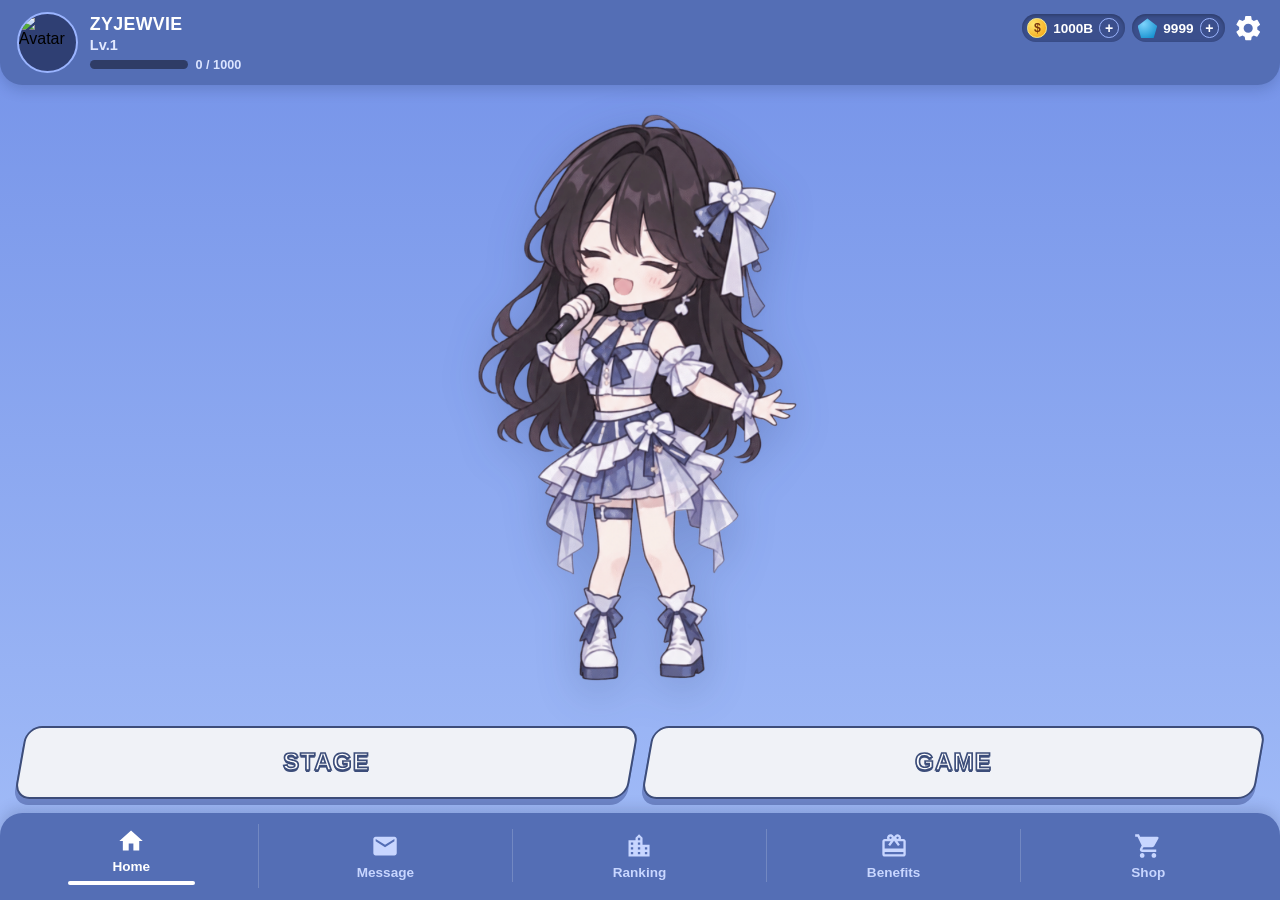
==== commit 47308009: "hhhh" ====
--- a/index.html
+++ b/index.html
@@ -2,7 +2,7 @@
 <html lang="vi">
 <head>
   <meta charset="UTF-8" />
-  <meta name="viewport" content="width=device-width, initial-scale=1.0, maximum-scale=1.0, user-scalable=no, viewport-fit=cover" />
+  <meta name="viewport" content="width=device-width, initial-scale=1.0, maximum-scale=1.0, user-scalable=no, viewport-fit=cover", interactive-widget=overlays-contain />
   <title>Idol Theater Game UI</title>
   
   <!-- Google Fonts -->
@@ -29,6 +29,11 @@
     <link href="https://fonts.googleapis.com/css2?family=Merriweather:wght@700;900&display=swap" rel="stylesheet">
     <link rel="stylesheet" href="css/bgm.css" />
 
+    <!-- Font & CSS cho màn hình Shop -->
+    <link href="https://fonts.googleapis.com/css2?family=Playfair+Display:wght@800;900&display=swap" rel="stylesheet">
+    <link rel="stylesheet" href="css/shop.css" />
+
+
 </head>
 <body>
     <!-- ==================== MÀN HÌNH 1: HOME (MÀN HÌNH CHÍNH) ==================== -->
@@ -183,9 +188,6 @@
         </section>
         </main>
 
-        <footer class="settings-footer">
-        <div class="brand-watermark">ZYJEWVIE</div>
-        </footer>
     </div>
 
     <!-- ==================== MÀN HÌNH 3: HÌNH NỀN & NHÂN VẬT (OVERLAY) ==================== -->
@@ -392,20 +394,47 @@
         <div class="st-toast" id="stToastMessage"></div>
     </div>
 
-
-  <!-- JS dùng chung (Nạp trước) -->
-  <script src="js/common.js"></script>
+    <!-- ==================== MÀN HÌNH 7: SHOP (OVERLAY) ==================== -->
+    <div class="shop-screen" id="shopScreen" role="region" aria-label="Cửa hàng">
+        <header class="sh-header">
+            <h1 class="sh-title">CỬA HÀNG CẮT CỔ</h1>
+            <nav class="sh-category-tabs">
+                <button type="button" class="sh-tab-btn active" data-tab="casi">Ca sĩ</button>
+                <button type="button" class="sh-tab-btn" data-tab="trangphuc">Trang Phục</button>
+                <button type="button" class="sh-tab-btn" data-tab="hieuung">Hiệu ứng</button>
+                <button type="button" class="sh-tab-btn" data-tab="premium">Premium</button>
+            </nav>
+        </header>
+
+        <main class="sh-items-scroll-area" id="shScrollArea">
+            <div class="sh-items-grid" id="shItemsGrid"></div>
+        </main>
+
+        <div class="sh-modal-overlay" id="shModalOverlay">
+            <div class="sh-modal-box">
+                <div class="sh-modal-title" id="shModalTitle">Mua vật phẩm</div>
+                <div class="sh-modal-desc" id="shModalDesc">Xác nhận mua với giá 1110B?</div>
+                <div class="sh-modal-actions">
+                    <button type="button" class="sh-modal-btn sh-btn-cancel" id="shBtnCancel">Hủy</button>
+                    <button type="button" class="sh-modal-btn sh-btn-buy" id="shBtnBuy">Mua ngay</button>
+                </div>
+            </div>
+        </div>
+    </div>
+
+<!-- JS dùng chung (Nạp trước) -->
+<script src="js/common.js"></script>
   
-  <!-- JS riêng từng màn hình -->
-  <script src="js/home.js"></script>
+<!-- JS riêng từng màn hình -->
+<script src="js/home.js"></script>
     <script src="js/game.js"></script>
     <script src="js/stage.js"></script>
 
-
-  <script src="js/settings.js"></script>
+<script src="js/settings.js"></script>
     <script src="js/wallpaper.js"></script>
     <script src="js/bgm.js"></script>
 
+<script src="js/shop.js"></script>
 </body>
 </html>
 
--- a/css/common.css
+++ b/css/common.css
@@ -41,9 +41,10 @@
   background-size: cover;
   background-position: center;
   background-repeat: no-repeat;
-  margin: 0;
-  padding: 0;
+
 }
+
+
 
 /* Class tiện ích nếu muốn áp dụng nền chung cho bất kỳ màn hình phủ (overlay) nào */
 .shared-bg {
--- a/css/home.css
+++ b/css/home.css
@@ -275,6 +275,9 @@
   align-items: center;
   box-shadow: 0 calc(-1 * var(--u-main)) calc(3 * var(--u-main)) rgba(25, 40, 85, 0.18);
   flex-shrink: 0;
+  position: relative;
+  z-index: 95;
+
 }
 
 .nav-item {
--- a/css/shop.css
+++ b/css/shop.css
@@ -0,0 +1,259 @@
+/* ==========================================================================
+   SHOP SCREEN CSS (MÀN HÌNH CỬA HÀNG - OVERLAY)
+   ========================================================================== */
+
+.shop-screen {
+  --sh-navy: #170C59;
+  --sh-card-bg: #4B6CE6;
+  --sh-pill-bg: #708EF4;
+
+  position: fixed;
+  inset: 0;
+  width: 100%;
+  height: 100dvh;
+  z-index: 90; /* Thấp hơn bottom-nav (95) để giữ thanh 5 tab ở dưới cùng */
+  background: var(--bg-gradient);
+  background-size: cover;
+  background-position: center;
+  font-family: 'Be Vietnam Pro', sans-serif;
+
+  display: flex;
+  flex-direction: column;
+  overflow: hidden;
+
+  opacity: 0;
+  visibility: hidden;
+  pointer-events: none;
+  transition: opacity 0.18s ease, transform 0.22s ease, visibility 0.18s ease;
+}
+
+.shop-screen.open {
+  opacity: 1;
+  visibility: visible;
+  pointer-events: auto;
+}
+
+/* Header & Tabs cố định phía trên */
+.sh-header {
+  flex-shrink: 0;
+  padding-top: max(calc(var(--u-settings) * 3.8), env(safe-area-inset-top));
+  padding-bottom: calc(var(--u-settings) * 1.8);
+  text-align: center;
+  z-index: 10;
+}
+
+.sh-title {
+  font-family: 'Playfair Display', Georgia, serif;
+  font-weight: 900;
+  font-size: calc(var(--u-settings) * 5.6);
+  color: var(--sh-navy);
+  letter-spacing: calc(var(--u-settings) * 0.1);
+  line-height: 1.15;
+  margin-bottom: calc(var(--u-settings) * 2.8);
+  text-transform: uppercase;
+}
+
+.sh-category-tabs {
+  display: flex;
+  justify-content: space-between;
+  align-items: center;
+  padding: 0 calc(var(--u-settings) * 3.8);
+  gap: calc(var(--u-settings) * 0.8);
+}
+
+.sh-tab-btn {
+  background: transparent;
+  border: none;
+  font-family: 'Playfair Display', Georgia, serif;
+  font-weight: 800;
+  font-size: calc(var(--u-settings) * 3.2);
+  color: var(--sh-navy);
+  padding: calc(var(--u-settings) * 0.8) calc(var(--u-settings) * 1.4) calc(var(--u-settings) * 1.2);
+  cursor: pointer;
+  position: relative;
+  transition: transform 0.15s ease;
+  white-space: nowrap;
+}
+
+.sh-tab-btn:active {
+  transform: scale(0.95);
+}
+
+.sh-tab-btn.active::after {
+  content: '';
+  position: absolute;
+  left: 12%;
+  right: 12%;
+  bottom: 0;
+  height: calc(var(--u-settings) * 0.55);
+  background-color: var(--sh-navy);
+  border-radius: 99px;
+}
+
+/* Vùng cuộn danh sách thẻ (chừa đáy cho bottom-nav) */
+.sh-items-scroll-area {
+  flex: 1;
+  min-height: 0;
+  overflow-y: auto;
+  overflow-x: hidden;
+  -webkit-overflow-scrolling: touch;
+  padding: calc(var(--u-settings) * 6.5) calc(var(--u-settings) * 3.6) calc(var(--u-main) * 22);
+  scrollbar-width: none;
+  -ms-overflow-style: none;
+}
+
+
+.sh-items-scroll-area::-webkit-scrollbar {
+  display: none;
+}
+
+/* Lưới tự tăng số cột theo tỷ lệ chiều rộng màn hình */
+.sh-items-grid {
+  display: grid;
+  grid-template-columns: repeat(auto-fill, minmax(calc(var(--u-settings) * 19), 1fr));
+  column-gap: calc(var(--u-settings) * 2.2);
+  row-gap: calc(var(--u-settings) * 6.2);
+  align-items: stretch;
+  justify-items: center;
+  width: 100%;
+}
+
+/* Thẻ Ca Sĩ / Vật phẩm */
+.sh-singer-card {
+  position: relative;
+  width: 100%;
+  background-color: var(--sh-card-bg);
+  border-radius: calc(var(--u-settings) * 2.2);
+  padding: calc(var(--u-settings) * 5.6) calc(var(--u-settings) * 1) calc(var(--u-settings) * 1.8);
+  display: flex;
+  flex-direction: column;
+  align-items: center;
+  justify-content: center;
+  gap: calc(var(--u-settings) * 1.1);
+  box-shadow: 0 calc(var(--u-settings) * 0.8) calc(var(--u-settings) * 2) rgba(23, 12, 89, 0.18);
+  cursor: pointer;
+  transition: transform 0.15s ease;
+}
+
+.sh-singer-card:active {
+  transform: scale(0.95);
+}
+
+/* Khung avatar tròn nhô lên đỉnh thẻ, luôn cân tròn */
+.sh-avatar-circle {
+  position: absolute;
+  top: 0;
+  left: 50%;
+  transform: translate(-50%, -50%);
+  width: calc(var(--u-settings) * 8.4);
+  aspect-ratio: 1 / 1;
+  border-radius: 50%;
+  border: calc(var(--u-settings) * 0.4) solid #93B4FA;
+  background: #D8EEFF;
+  overflow: hidden;
+  box-shadow: 0 calc(var(--u-settings) * 0.4) calc(var(--u-settings) * 1.2) rgba(15, 23, 42, 0.2);
+  display: flex;
+  align-items: center;
+  justify-content: center;
+}
+
+.sh-avatar-circle img {
+  width: 100%;
+  height: 100%;
+  object-fit: cover;
+  object-position: center;
+  display: block;
+}
+
+.sh-singer-name {
+  width: 100%;
+  font-size: calc(var(--u-settings) * 2.2);
+  font-weight: 700;
+  color: #FFFFFF;
+  text-align: center;
+  line-height: 1.25;
+  white-space: nowrap;
+  overflow-wrap: break-word;
+  word-break: break-word;
+}
+
+.sh-price-pill {
+  background-color: var(--sh-pill-bg);
+  color: #FFFFFF;
+  font-size: calc(var(--u-settings) * 2.05);
+  font-weight: 800;
+  padding: calc(var(--u-settings) * 0.5) calc(var(--u-settings) * 1.2);
+  min-width: 78%;
+  max-width: 92%;
+  border-radius: calc(var(--u-settings) * 1.1);
+  text-align: center;
+  letter-spacing: 0.03em;
+  line-height: 1.2;
+}
+
+/* Modal xác nhận mua hàng */
+.sh-modal-overlay {
+  position: fixed;
+  inset: 0;
+  background: rgba(15, 23, 42, 0.55);
+  backdrop-filter: blur(3px);
+  display: none;
+  align-items: center;
+  justify-content: center;
+  z-index: 150;
+  padding: calc(var(--u-settings) * 4);
+}
+
+.sh-modal-overlay.show {
+  display: flex;
+}
+
+.sh-modal-box {
+  background: #FFFFFF;
+  border-radius: calc(var(--u-settings) * 3.2);
+  padding: calc(var(--u-settings) * 4);
+  width: 100%;
+  max-width: calc(var(--u-settings) * 58);
+  text-align: center;
+  box-shadow: 0 calc(var(--u-settings) * 2.4) calc(var(--u-settings) * 6) rgba(0, 0, 0, 0.35);
+}
+
+.sh-modal-title {
+  font-size: calc(var(--u-settings) * 3.4);
+  font-weight: 800;
+  color: var(--sh-navy);
+  margin-bottom: calc(var(--u-settings) * 1.2);
+}
+
+.sh-modal-desc {
+  font-size: calc(var(--u-settings) * 2.7);
+  color: #475569;
+  margin-bottom: calc(var(--u-settings) * 3.2);
+  line-height: 1.4;
+}
+
+.sh-modal-actions {
+  display: flex;
+  gap: calc(var(--u-settings) * 2);
+}
+
+.sh-modal-btn {
+  flex: 1;
+  padding: calc(var(--u-settings) * 1.9) 0;
+  border-radius: calc(var(--u-settings) * 1.6);
+  border: none;
+  font-weight: 700;
+  font-size: calc(var(--u-settings) * 2.7);
+  cursor: pointer;
+}
+
+.sh-btn-cancel {
+  background: #E2E8F0;
+  color: #334155;
+}
+
+.sh-btn-buy {
+  background: var(--sh-card-bg);
+  color: #FFFFFF;
+}
+
